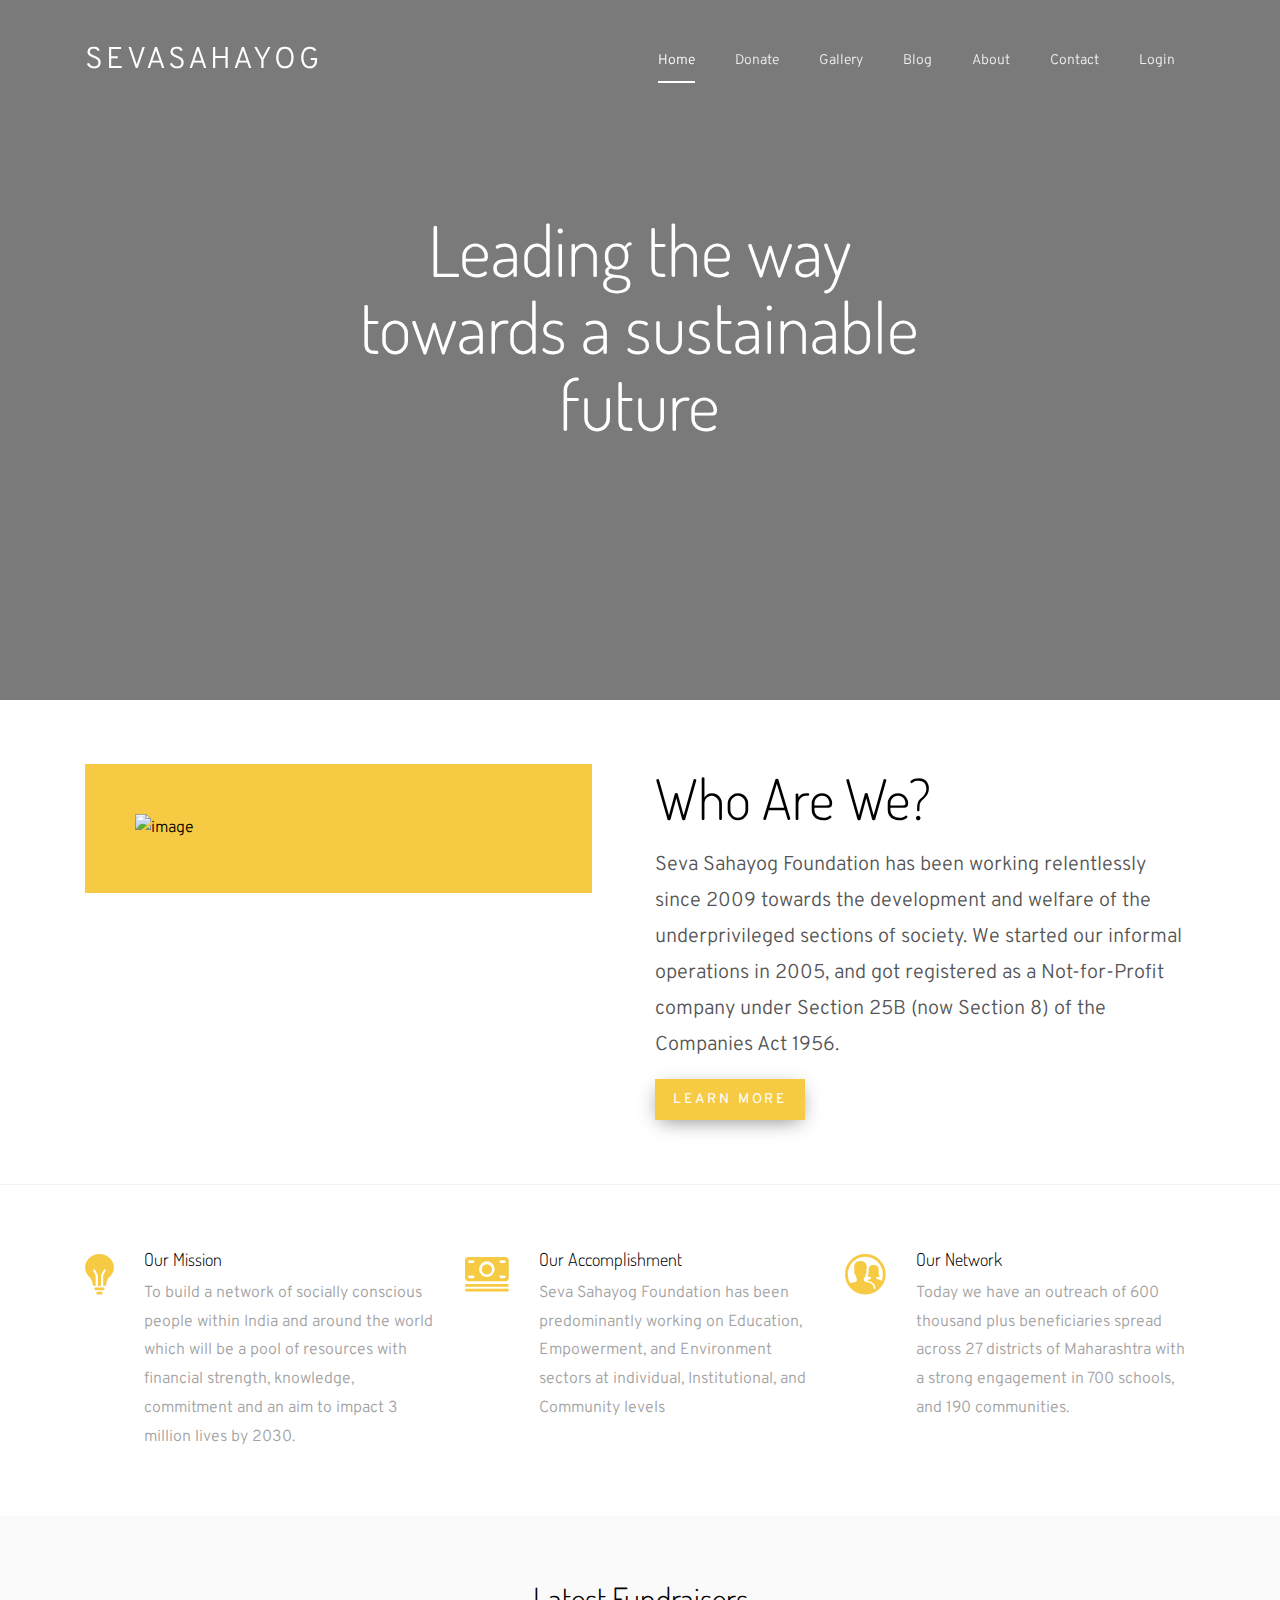
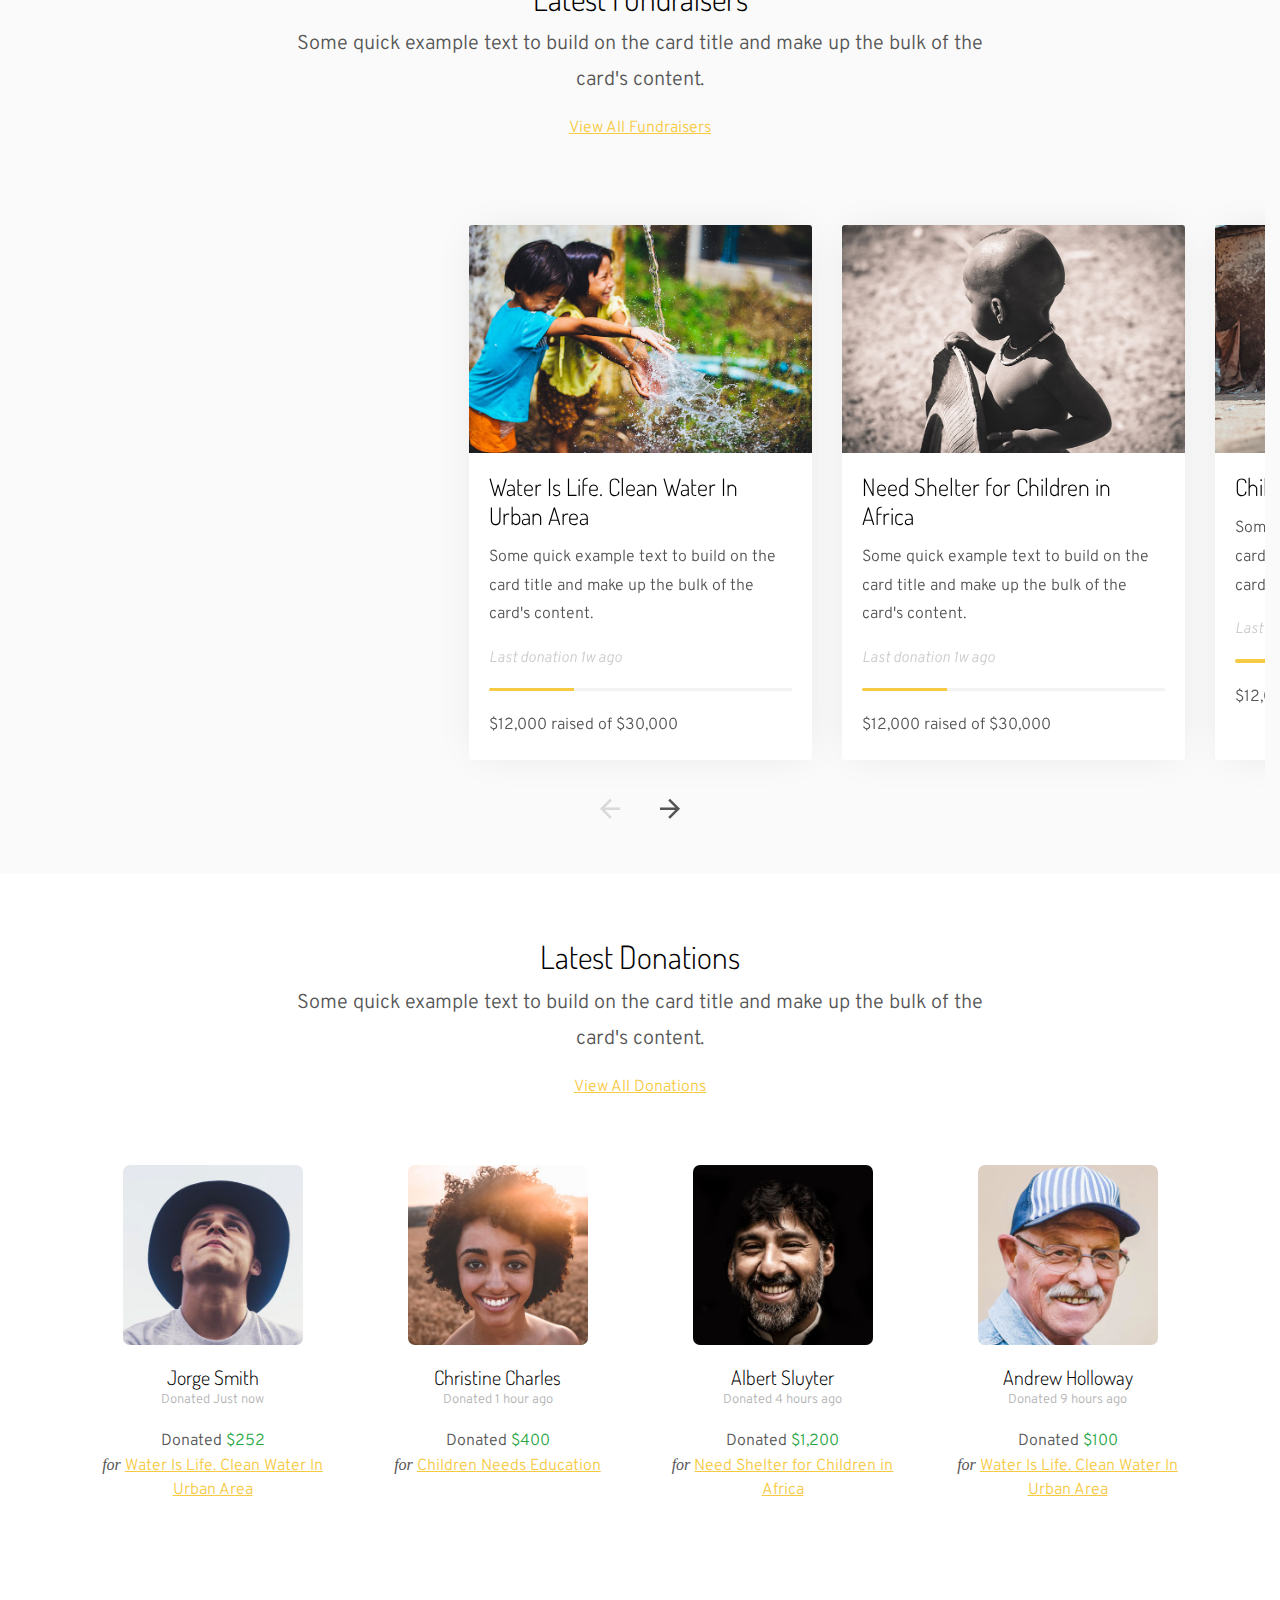
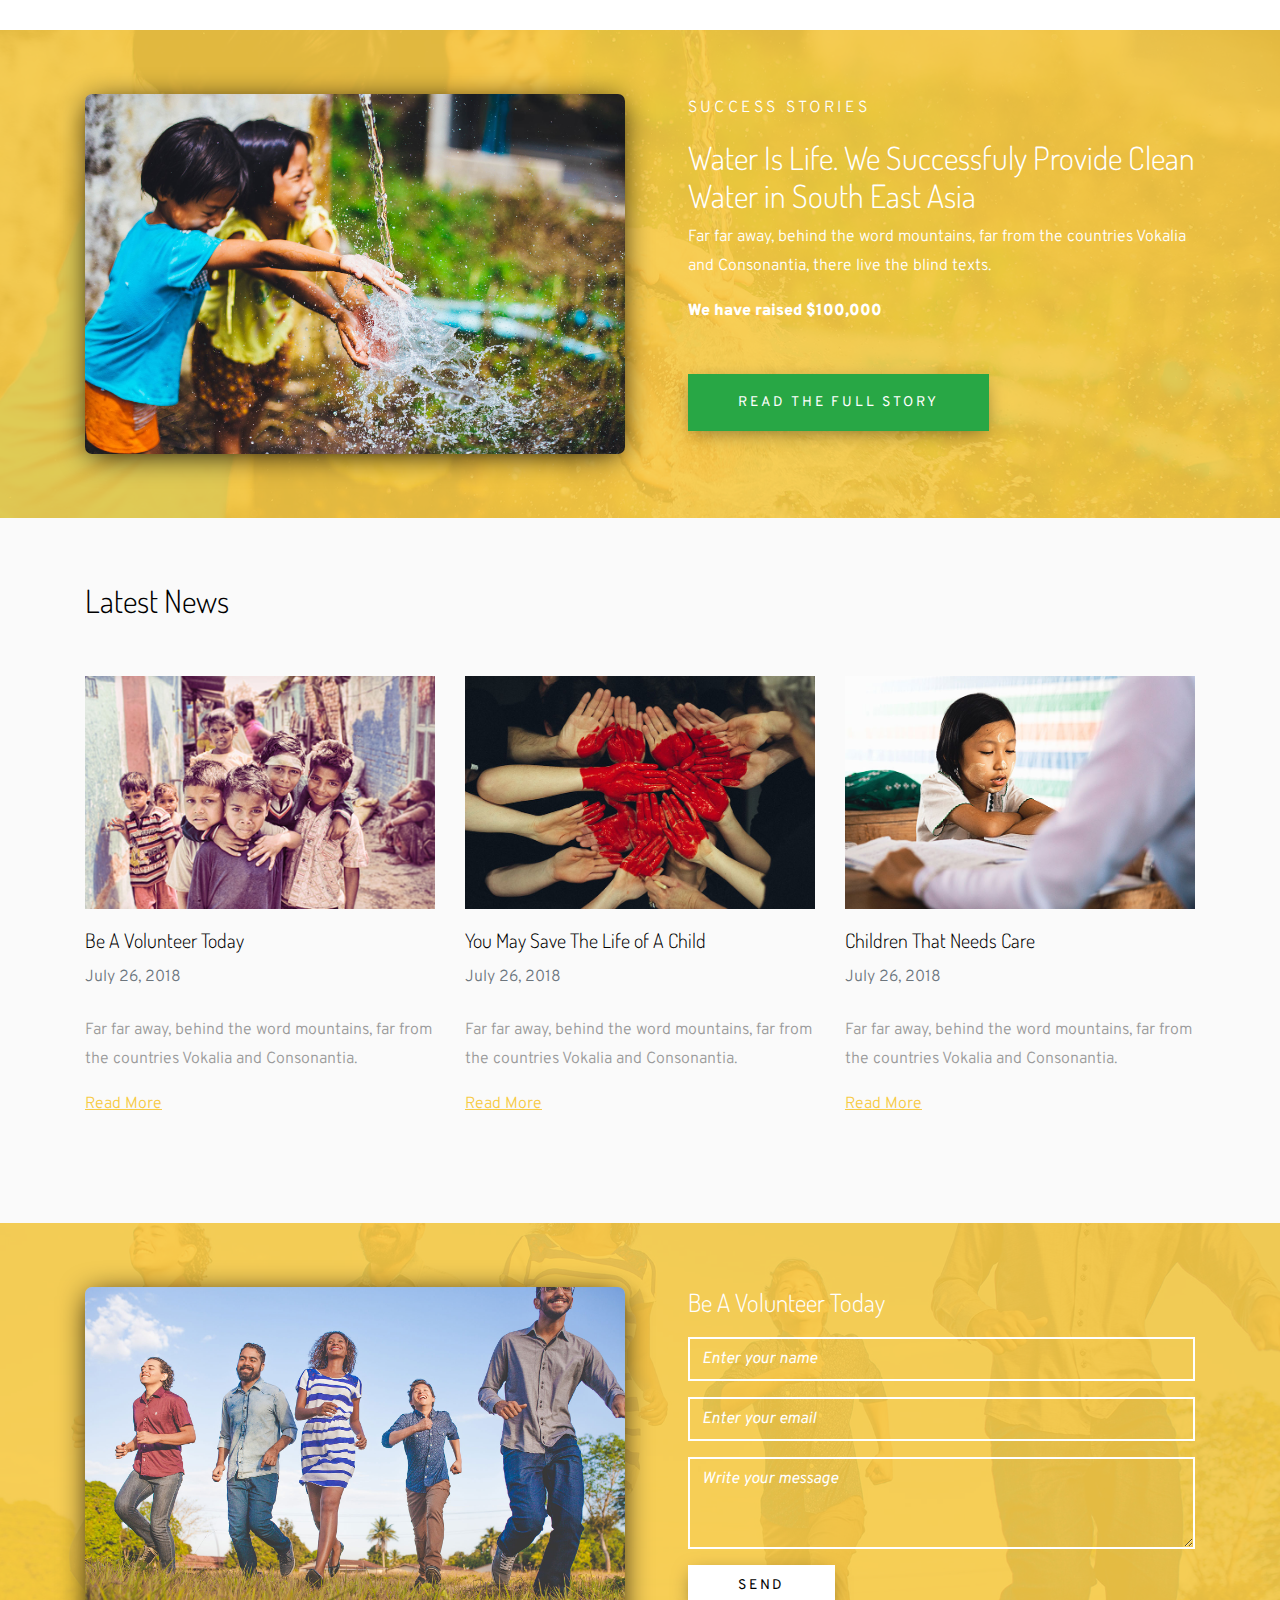
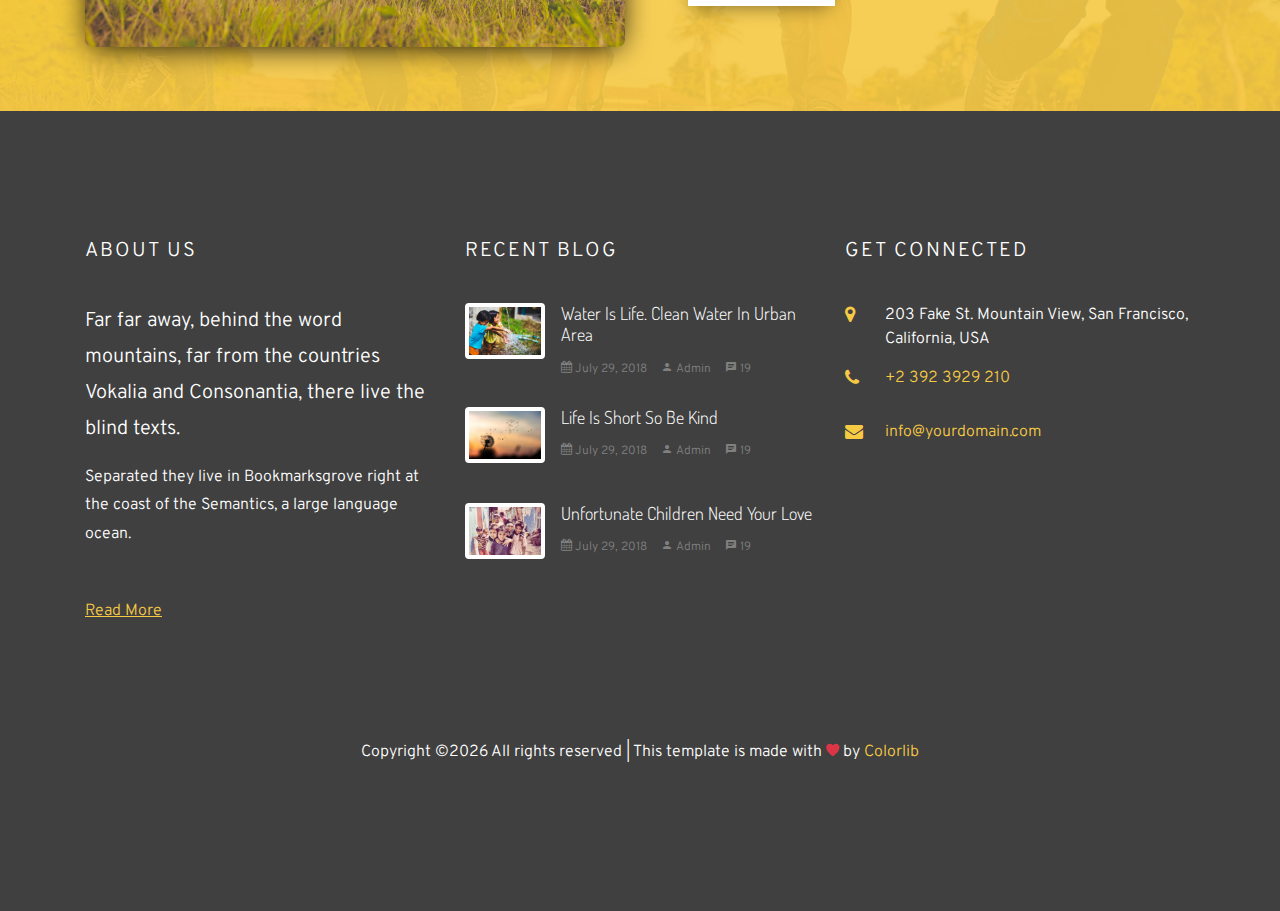
==== givehope-master/index.html @ 406cc503 "Basic layout of the website" ====
<!DOCTYPE html>
<html lang="en">
  <head>
    <title>SevaSahayog &mdash; </title>
    <meta charset="utf-8">
    <meta name="viewport" content="width=device-width, initial-scale=1, shrink-to-fit=no">
    
    <link href="https://fonts.googleapis.com/css?family=Overpass:300,400,500|Dosis:400,700" rel="stylesheet">
    <link rel="stylesheet" href="css/open-iconic-bootstrap.min.css">
    <link rel="stylesheet" href="css/animate.css">
    <link rel="stylesheet" href="css/owl.carousel.min.css">
    <link rel="stylesheet" href="css/owl.theme.default.min.css">
    <link rel="stylesheet" href="css/magnific-popup.css">
    <link rel="stylesheet" href="css/aos.css">
    <link rel="stylesheet" href="css/ionicons.min.css">
    <link rel="stylesheet" href="css/bootstrap-datepicker.css">
    <link rel="stylesheet" href="css/jquery.timepicker.css">
    <link rel="stylesheet" href="css/flaticon.css">
    <link rel="stylesheet" href="css/icomoon.css">
    <link rel="stylesheet" href="css/fancybox.min.css">

    <link rel="stylesheet" href="css/bootstrap.css">
    <link rel="stylesheet" href="css/style.css">

  </head>
  <body>
    
  <nav class="navbar navbar-expand-lg navbar-dark ftco_navbar bg-dark ftco-navbar-light" id="ftco-navbar">
    <div class="container">
      <a class="navbar-brand" href="index.html">SevaSahayog</a>
      <button class="navbar-toggler" type="button" data-toggle="collapse" data-target="#ftco-nav" aria-controls="ftco-nav" aria-expanded="false" aria-label="Toggle navigation">
        <span class="oi oi-menu"></span> Menu
      </button>

      <div class="collapse navbar-collapse" id="ftco-nav">
        <ul class="navbar-nav ml-auto">
          <li class="nav-item active"><a href="index.html" class="nav-link">Home</a></li>
          <li class="nav-item"><a href="donate.html" class="nav-link">Donate</a></li>
          <li class="nav-item"><a href="gallery.html" class="nav-link">Gallery</a></li>
          <li class="nav-item"><a href="blog.html" class="nav-link">Blog</a></li>
          <li class="nav-item"><a href="about.html" class="nav-link">About</a></li>
          <li class="nav-item"><a href="contact.html" class="nav-link">Contact</a></li>
          <li class="nav-item"><a href="login.html" class="nav-link">Login</a></li>
        </ul>
      </div>
    </div>
  </nav>
  <!-- END nav -->
  
  <div class="block-31" style="position: relative;">
    <div class="owl-carousel loop-block-31 ">
      <div class="block-30 block-30-sm item" style="background-image: url('https://sevasahayog.org/wp-content/uploads/2023/04/nav-image-2.jpg');" data-stellar-background-ratio="0.5">
        <div class="container">
          <div class="row align-items-center justify-content-center text-center">
            <div class="col-md-7">
              <h2 class="heading mb-5">Leading the way towards a sustainable future</h2>
            </div>
          </div>
        </div>
      </div>
      
    </div>
  </div>
  
  <div class="site-section section-counter">
    <div class="container">
      <div class="row">
        <div class="col-md-6 pr-5">
          <div class="block-48">
            <img decoding="async" src="https://sevasahayog.org/wp-content/uploads/2023/03/Group-6399_1.webp" class="img-responsive" alt="image" width="400" height="554" loading="lazy">
            </div>
        </div>
        <div class="col-md-6 welcome-text">
          <h2 class="display-4 mb-3">Who Are We?</h2>
          <p class="lead">Seva Sahayog Foundation has been working relentlessly since 2009 towards the development and welfare of the underprivileged sections of society. We started our informal operations in 2005, and got registered as a Not-for-Profit company under Section 25B (now Section 8) of the Companies Act 1956.
          </p>
          <p class="mb-0"><a href="about.html" class="btn btn-primary px-3 py-2">Learn More</a></p>
        </div>
      </div>
    </div>
  </div>

  <div class="site-section border-top">
    <div class="container">
      <div class="row">

        <div class="col-md-4">
          <div class="media block-6">
            <div class="icon"><span class="ion-ios-bulb"></span></div>
            <div class="media-body">
              <h3 class="heading">Our Mission</h3>
              <p>To build a network of socially conscious people within India and around the world which will be a pool of resources with financial strength, knowledge, commitment and an aim to impact 3 million lives by 2030.</p>
            </div>
          </div>     
        </div>

        <div class="col-md-4">
          <div class="media block-6">
            <div class="icon"><span class="ion-ios-cash"></span></div>
            <div class="media-body">
              <h3 class="heading">Our Accomplishment</h3>
              <p>Seva Sahayog Foundation has been predominantly working on Education, Empowerment, and Environment sectors at individual, Institutional, and Community levels</p>
            </div>
          </div>  
        </div>

        <div class="col-md-4">
          <div class="media block-6">
            <div class="icon"><span class="ion-ios-contacts"></span></div>
            <div class="media-body">
              <h3 class="heading">Our Network</h3>
              <p>Today we have an outreach of 600 thousand plus beneficiaries spread across 27 districts of Maharashtra with a strong engagement in 700 schools, and 190  communities. </p>
            </div>
          </div> 
        </div>

      </div>
    </div>
  </div> <!-- .site-section -->



  

  <div class="site-section fund-raisers bg-light">
    <div class="container">
      <div class="row mb-3 justify-content-center">
        <div class="col-md-8 text-center">
          <h2>Latest Fundraisers</h2>
          <p class="lead">Some quick example text to build on the card title and make up the bulk of the card's content.</p>
          <p><a href="#" class="link-underline">View All Fundraisers</a></p>
        </div>
      </div>
    </div>

    <div class="container-fluid">

      <!-- <div class="row"> -->
        
        <div class="col-md-12 block-11">
          <div class="nonloop-block-11 owl-carousel">

            <div class="card fundraise-item">
              <a href="#"><img class="card-img-top" src="images/img_1.jpg" alt="Image placeholder"></a>
              <div class="card-body">
                <h3 class="card-title"><a href="#">Water Is Life. Clean Water In Urban Area</a></h3>
                <p class="card-text">Some quick example text to build on the card title and make up the bulk of the card's content.</p>
                <span class="donation-time mb-3 d-block">Last donation 1w ago</span>
                <div class="progress custom-progress-success">
                  <div class="progress-bar bg-primary" role="progressbar" style="width: 28%" aria-valuenow="28" aria-valuemin="0" aria-valuemax="100"></div>
                </div>
                <span class="fund-raised d-block">$12,000 raised of $30,000</span>
              </div>
            </div>

            
            <div class="card fundraise-item">
              <a href="#"><img class="card-img-top" src="images/img_7.jpg" alt="Image placeholder"></a>
              <div class="card-body">
                <h3 class="card-title"><a href="#">Need Shelter for Children in Africa</a></h3>
                <p class="card-text">Some quick example text to build on the card title and make up the bulk of the card's content.</p>
                <span class="donation-time mb-3 d-block">Last donation 1w ago</span>
                <div class="progress custom-progress-success">
                  <div class="progress-bar bg-primary" role="progressbar" style="width: 28%" aria-valuenow="28" aria-valuemin="0" aria-valuemax="100"></div>
                </div>
                <span class="fund-raised d-block">$12,000 raised of $30,000</span>
              </div>
            </div>
            
            <div class="card fundraise-item">
              <a href="#"><img class="card-img-top" src="images/img_3.jpg" alt="Image placeholder"></a>
              <div class="card-body">
                <h3 class="card-title"><a href="#">Children Needs Education</a></h3>
                <p class="card-text">Some quick example text to build on the card title and make up the bulk of the card's content.</p>
                <span class="donation-time mb-3 d-block">Last donation 1w ago</span>
                <div class="progress custom-progress-success">
                  <div class="progress-bar bg-primary" role="progressbar" style="width: 28%" aria-valuenow="28" aria-valuemin="0" aria-valuemax="100"></div>
                </div>
                <span class="fund-raised d-block">$12,000 raised of $30,000</span>
              </div>
            </div>


            <div class="card fundraise-item">
              <a href="#"><img class="card-img-top" src="images/img_4.jpg" alt="Image placeholder"></a>
              <div class="card-body">
                <h3 class="card-title"><a href="#">Refugees Needs Food</a></h3>
                <p class="card-text">Some quick example text to build on the card title and make up the bulk of the card's content.</p>
                <span class="donation-time mb-3 d-block">Last donation 1w ago</span>
                <div class="progress custom-progress-success">
                  <div class="progress-bar bg-primary" role="progressbar" style="width: 28%" aria-valuenow="28" aria-valuemin="0" aria-valuemax="100"></div>
                </div>
                <span class="fund-raised d-block">$12,000 raised of $30,000</span>
              </div>
            </div>

            
            <div class="card fundraise-item">
              <a href="#"><img class="card-img-top" src="images/img_6.jpg" alt="Image placeholder"></a>
              <div class="card-body">
                <h3 class="card-title"><a href="#">Voluteer </a></h3>
                <p class="card-text">Some quick example text to build on the card title and make up the bulk of the card's content.</p>
                <span class="donation-time mb-3 d-block">Last donation 1w ago</span>
                <div class="progress custom-progress-success">
                  <div class="progress-bar bg-primary" role="progressbar" style="width: 28%" aria-valuenow="28" aria-valuemin="0" aria-valuemax="100"></div>
                </div>
                <span class="fund-raised d-block">$12,000 raised of $30,000</span>
              </div>
            </div>
            
            <div class="card fundraise-item">
              <a href="#"><img class="card-img-top" src="images/img_3.jpg" alt="Image placeholder"></a>
              <div class="card-body">
                <h3 class="card-title"><a href="#">Children Needs Food</a></h3>
                <p class="card-text">Some quick example text to build on the card title and make up the bulk of the card's content.</p>
                <span class="donation-time mb-3 d-block">Last donation 1w ago</span>
                <div class="progress custom-progress-success">
                  <div class="progress-bar bg-primary" role="progressbar" style="width: 28%" aria-valuenow="28" aria-valuemin="0" aria-valuemax="100"></div>
                </div>
                <span class="fund-raised d-block">$12,000 raised of $30,000</span>
              </div>
            </div>
           
          </div>
        </div>
      <!-- </div> -->
    </div>
  </div> <!-- .section -->


  <div class="site-section fund-raisers">
    <div class="container">
      <div class="row mb-3 justify-content-center">
        <div class="col-md-8 text-center">
          <h2>Latest Donations</h2>
          <p class="lead">Some quick example text to build on the card title and make up the bulk of the card's content.</p>
          <p class="mb-5"><a href="#" class="link-underline">View All Donations</a></p>
        </div>
      </div>

      <div class="row">
        <div class="col-md-6 col-lg-3 mb-5">
          <div class="person-donate text-center">
            <img src="images/person_1.jpg" alt="Image placeholder" class="img-fluid">
            <div class="donate-info">
              <h2>Jorge Smith</h2>
              <span class="time d-block mb-3">Donated Just now</span>
              <p>Donated <span class="text-success">$252</span> <br> <em>for</em> <a href="#" class="link-underline fundraise-item">Water Is Life. Clean Water In Urban Area</a></p>
            </div>
          </div>    
        </div>

        <div class="col-md-6 col-lg-3 mb-5">
          <div class="person-donate text-center">
            <img src="images/person_2.jpg" alt="Image placeholder" class="img-fluid">
            <div class="donate-info">
              <h2>Christine Charles</h2>
              <span class="time d-block mb-3">Donated 1 hour ago</span>
              <p>Donated <span class="text-success">$400</span> <br> <em>for</em> <a href="#" class="link-underline fundraise-item">Children Needs Education</a></p>
            </div>
          </div>    
        </div>

        <div class="col-md-6 col-lg-3 mb-5">
          <div class="person-donate text-center">
            <img src="images/person_3.jpg" alt="Image placeholder" class="img-fluid">
            <div class="donate-info">
              <h2>Albert Sluyter</h2>
              <span class="time d-block mb-3">Donated 4 hours ago</span>
              <p>Donated <span class="text-success">$1,200</span> <br> <em>for</em> <a href="#" class="link-underline fundraise-item">Need Shelter for Children in Africa</a></p>
            </div>
          </div>    
        </div>

        <div class="col-md-6 col-lg-3 mb-5">
          <div class="person-donate text-center">
            <img src="images/person_4.jpg" alt="Image placeholder" class="img-fluid">
            <div class="donate-info">
              <h2>Andrew Holloway</h2>
              <span class="time d-block mb-3">Donated 9 hours ago</span>
              <p>Donated <span class="text-success">$100</span> <br> <em>for</em> <a href="#" class="link-underline fundraise-item">Water Is Life. Clean Water In Urban Area</a></p>
            </div>
          </div>    
        </div>
      </div>
    </div>
  </div> <!-- .section -->

  <div class="featured-section overlay-color-2" style="background-image: url('images/bg_3.jpg');">
    
    <div class="container">
      <div class="row">

        <div class="col-md-6">
          <img src="images/bg_3.jpg" alt="Image placeholder" class="img-fluid">
        </div>

        <div class="col-md-6 pl-md-5">
          <span class="featured-text d-block mb-3">Success Stories</span>
          <h2>Water Is Life. We Successfuly Provide Clean Water in South East Asia</h2>
          <p class="mb-3">Far far away, behind the word mountains, far from the countries Vokalia and Consonantia, there live the blind texts.</p>
          <span class="fund-raised d-block mb-5">We have raised $100,000</span>

          <p><a href="#" class="btn btn-success btn-hover-white py-3 px-5">Read The Full Story</a></p>
        </div>
        
      </div>
    </div>

  </div> <!-- .featured-donate -->

  <div class="site-section bg-light">
    <div class="container">
      <div class="row mb-5">
        <div class="col-md-12">
          <h2>Latest News</h2>
        </div>
      </div>

      <div class="row">
        <div class="col-12 col-sm-6 col-md-6 col-lg-4 mb-4 mb-lg-0">
          <div class="post-entry">
            <a href="#" class="mb-3 img-wrap">
              <img src="images/img_4.jpg" alt="Image placeholder" class="img-fluid">
            </a>
            <h3><a href="#">Be A Volunteer Today</a></h3>
            <span class="date mb-4 d-block text-muted">July 26, 2018</span>
            <p>Far far away, behind the word mountains, far from the countries Vokalia and Consonantia.</p>
            <p><a href="#" class="link-underline">Read More</a></p>
          </div>
        </div>
        <div class="col-12 col-sm-6 col-md-6 col-lg-4 mb-4 mb-lg-0">
          <div class="post-entry">
            <a href="#" class="mb-3 img-wrap">
              <img src="images/img_5.jpg" alt="Image placeholder" class="img-fluid">
            </a>
            <h3><a href="#">You May Save The Life of A Child</a></h3>
            <span class="date mb-4 d-block text-muted">July 26, 2018</span>
            <p>Far far away, behind the word mountains, far from the countries Vokalia and Consonantia.</p>
            <p><a href="#" class="link-underline">Read More</a></p>
          </div>
        </div>
        <div class="col-12 col-sm-6 col-md-6 col-lg-4 mb-4 mb-lg-0">
          <div class="post-entry">
            <a href="#" class="mb-3 img-wrap">
              <img src="images/img_6.jpg" alt="Image placeholder" class="img-fluid">
            </a>
            <h3><a href="#">Children That Needs Care</a></h3>
            <span class="date mb-4 d-block text-muted">July 26, 2018</span>
            <p>Far far away, behind the word mountains, far from the countries Vokalia and Consonantia.</p>
            <p><a href="#" class="link-underline">Read More</a></p>
          </div>
        </div>
      </div>
    </div>
  </div> <!-- .section -->

  <div class="featured-section overlay-color-2" style="background-image: url('images/bg_2.jpg');">
    
    <div class="container">
      <div class="row">

        <div class="col-md-6 mb-5 mb-md-0">
          <img src="images/bg_2.jpg" alt="Image placeholder" class="img-fluid">
        </div>

        <div class="col-md-6 pl-md-5">

          <div class="form-volunteer">
            
            <h2>Be A Volunteer Today</h2>
            <form action="#" method="post">
              <div class="form-group">
                <!-- <label for="name">Name</label> -->
                <input type="text" class="form-control py-2" id="name" placeholder="Enter your name">
              </div>
              <div class="form-group">
                <!-- <label for="email">Email</label> -->
                <input type="text" class="form-control py-2" id="email" placeholder="Enter your email">
              </div>
              <div class="form-group">
                <!-- <label for="v_message">Email</label> -->
                <textarea name="v_message" id="" cols="30" rows="3" class="form-control py-2" placeholder="Write your message"></textarea>
                <!-- <input type="text" class="form-control py-2" id="email"> -->
              </div>
              <div class="form-group">
                <input type="submit" class="btn btn-white px-5 py-2" value="Send">
              </div>
            </form>
          </div>
        </div>
        
      </div>
    </div>

  </div> <!-- .featured-donate -->

  <footer class="footer">
    <div class="container">
      <div class="row mb-5">
        <div class="col-md-6 col-lg-4">
          <h3 class="heading-section">About Us</h3>
          <p class="lead">Far far away, behind the word mountains, far from the countries Vokalia and Consonantia, there live the blind texts. </p>
          <p class="mb-5">Separated they live in Bookmarksgrove right at the coast of the Semantics, a large language ocean.</p>
          <p><a href="#" class="link-underline">Read  More</a></p>
        </div>
        <div class="col-md-6 col-lg-4">
          <h3 class="heading-section">Recent Blog</h3>
          <div class="block-21 d-flex mb-4">
            <figure class="mr-3">
              <img src="images/img_1.jpg" alt="" class="img-fluid">
            </figure>
            <div class="text">
              <h3 class="heading"><a href="#">Water Is Life. Clean Water In Urban Area</a></h3>
              <div class="meta">
                <div><a href="#"><span class="icon-calendar"></span> July 29, 2018</a></div>
                <div><a href="#"><span class="icon-person"></span> Admin</a></div>
                <div><a href="#"><span class="icon-chat"></span> 19</a></div>
              </div>
            </div>
          </div>

          <div class="block-21 d-flex mb-4">
            <figure class="mr-3">
              <img src="images/img_2.jpg" alt="" class="img-fluid">
            </figure>
            <div class="text">
              <h3 class="heading"><a href="#">Life Is Short So Be Kind</a></h3>
              <div class="meta">
                <div><a href="#"><span class="icon-calendar"></span> July 29, 2018</a></div>
                <div><a href="#"><span class="icon-person"></span> Admin</a></div>
                <div><a href="#"><span class="icon-chat"></span> 19</a></div>
              </div>
            </div>
          </div>

          <div class="block-21 d-flex mb-4">
            <figure class="mr-3">
              <img src="images/img_4.jpg" alt="" class="img-fluid">
            </figure>
            <div class="text">
              <h3 class="heading"><a href="#">Unfortunate Children Need Your Love</a></h3>
              <div class="meta">
                <div><a href="#"><span class="icon-calendar"></span> July 29, 2018</a></div>
                <div><a href="#"><span class="icon-person"></span> Admin</a></div>
                <div><a href="#"><span class="icon-chat"></span> 19</a></div>
              </div>
            </div>
          </div>
        </div>
        <div class="col-md-6 col-lg-4">
          <div class="block-23">
            <h3 class="heading-section">Get Connected</h3>
              <ul>
                <li><span class="icon icon-map-marker"></span><span class="text">203 Fake St. Mountain View, San Francisco, California, USA</span></li>
                <li><a href="#"><span class="icon icon-phone"></span><span class="text">+2 392 3929 210</span></a></li>
                <li><a href="#"><span class="icon icon-envelope"></span><span class="text">info@yourdomain.com</span></a></li>
              </ul>
            </div>
        </div>
        
        
      </div>
      <div class="row pt-5">
        <div class="col-md-12 text-center">
          
            <p>
            <!-- Link back to Colorlib can't be removed. Template is licensed under CC BY 3.0. -->
            Copyright &copy;<script>document.write(new Date().getFullYear());</script> All rights reserved | This template is made with <i class="ion-ios-heart text-danger" aria-hidden="true"></i> by <a href="https://colorlib.com" target="_blank" >Colorlib</a>
            <!-- Link back to Colorlib can't be removed. Template is licensed under CC BY 3.0. -->
            </p>
          
        </div>
      </div>
    </div>
  </footer>

  <!-- loader -->
  <div id="ftco-loader" class="show fullscreen"><svg class="circular" width="48px" height="48px"><circle class="path-bg" cx="24" cy="24" r="22" fill="none" stroke-width="4" stroke="#eeeeee"/><circle class="path" cx="24" cy="24" r="22" fill="none" stroke-width="4" stroke-miterlimit="10" stroke="#F96D00"/></svg></div>


  <script src="js/jquery.min.js"></script>
  <script src="js/jquery-migrate-3.0.1.min.js"></script>
  <script src="js/popper.min.js"></script>
  <script src="js/bootstrap.min.js"></script>
  <script src="js/jquery.easing.1.3.js"></script>
  <script src="js/jquery.waypoints.min.js"></script>
  <script src="js/jquery.stellar.min.js"></script>
  <script src="js/owl.carousel.min.js"></script>
  <script src="js/jquery.magnific-popup.min.js"></script>
  <script src="js/bootstrap-datepicker.js"></script>

  <script src="js/jquery.fancybox.min.js"></script>
  
  <script src="js/aos.js"></script>
  <script src="js/jquery.animateNumber.min.js"></script>
  <script src="https://maps.googleapis.com/maps/api/js?key=AIzaSyBVWaKrjvy3MaE7SQ74_uJiULgl1JY0H2s&sensor=false"></script>
  <script src="js/google-map.js"></script>
  <script src="js/main.js"></script>
    
  </body>
</html>
---- givehope-master/css/flaticon.css ----
/*
    Flaticon icon font: Flaticon
    Creation date: 25/07/2018 10:39
    */

@font-face {
  font-family: "Flaticon";
  src: url("../fonts/flaticon/font/Flaticon.eot");
  src: url("../fonts/flaticon/font/Flaticon.eot?#iefix") format("embedded-opentype"),
       url("../fonts/flaticon/font/Flaticon.woff") format("woff"),
       url("../fonts/flaticon/font/Flaticon.ttf") format("truetype"),
       url("../fonts/flaticon/font/Flaticon.svg#Flaticon") format("svg");
  font-weight: normal;
  font-style: normal;
}

@media screen and (-webkit-min-device-pixel-ratio:0) {
  @font-face {
    font-family: "Flaticon";
    src: url("../fonts/flaticon/font/Flaticon.svg#Flaticon") format("svg");
  }
}

[class^="flaticon-"]:before, [class*=" flaticon-"]:before,
[class^="flaticon-"]:after, [class*=" flaticon-"]:after {   
  font-family: Flaticon;
  font-style: normal;
  font-weight: normal;
  font-variant: normal;
  text-transform: none;
  line-height: 1;

  /* Better Font Rendering =========== */
  -webkit-font-smoothing: antialiased;
  -moz-osx-font-smoothing: grayscale;
}

.flaticon-first-aid-kit:before { content: "\f100"; }
.flaticon-donation:before { content: "\f101"; }
.flaticon-donate:before { content: "\f102"; }
.flaticon-people:before { content: "\f103"; }
.flaticon-charity:before { content: "\f104"; }
.flaticon-heart-box:before { content: "\f105"; }
---- givehope-master/css/icomoon.css ----
@font-face {
  font-family: 'icomoon';
  src:  url('../fonts/icomoon/icomoon.eot?6tt51o');
  src:  url('../fonts/icomoon/icomoon.eot?6tt51o#iefix') format('embedded-opentype'),
    url('../fonts/icomoon/icomoon.ttf?6tt51o') format('truetype'),
    url('../fonts/icomoon/icomoon.woff?6tt51o') format('woff'),
    url('../fonts/icomoon/icomoon.svg?6tt51o#icomoon') format('svg');
  font-weight: normal;
  font-style: normal;
}

[class^="icon-"], [class*=" icon-"] {
  /* use !important to prevent issues with browser extensions that change fonts */
  font-family: 'icomoon' !important;
  speak: none;
  font-style: normal;
  font-weight: normal;
  font-variant: normal;
  text-transform: none;
  line-height: 1;

  /* Better Font Rendering =========== */
  -webkit-font-smoothing: antialiased;
  -moz-osx-font-smoothing: grayscale;
}

.icon-asterisk:before {
  content: "\f069";
}
.icon-plus:before {
  content: "\f067";
}
.icon-question:before {
  content: "\f128";
}
.icon-minus:before {
  content: "\f068";
}
.icon-glass:before {
  content: "\f000";
}
.icon-music:before {
  content: "\f001";
}
.icon-search:before {
  content: "\f002";
}
.icon-envelope-o:before {
  content: "\f003";
}
.icon-heart:before {
  content: "\f004";
}
.icon-star:before {
  content: "\f005";
}
.icon-star-o:before {
  content: "\f006";
}
.icon-user:before {
  content: "\f007";
}
.icon-film:before {
  content: "\f008";
}
.icon-th-large:before {
  content: "\f009";
}
.icon-th:before {
  content: "\f00a";
}
.icon-th-list:before {
  content: "\f00b";
}
.icon-check:before {
  content: "\f00c";
}
.icon-close:before {
  content: "\f00d";
}
.icon-remove:before {
  content: "\f00d";
}
.icon-times:before {
  content: "\f00d";
}
.icon-search-plus:before {
  content: "\f00e";
}
.icon-search-minus:before {
  content: "\f010";
}
.icon-power-off:before {
  content: "\f011";
}
.icon-signal:before {
  content: "\f012";
}
.icon-cog:before {
  content: "\f013";
}
.icon-gear:before {
  content: "\f013";
}
.icon-trash-o:before {
  content: "\f014";
}
.icon-home:before {
  content: "\f015";
}
.icon-file-o:before {
  content: "\f016";
}
.icon-clock-o:before {
  content: "\f017";
}
.icon-road:before {
  content: "\f018";
}
.icon-download:before {
  content: "\f019";
}
.icon-arrow-circle-o-down:before {
  content: "\f01a";
}
.icon-arrow-circle-o-up:before {
  content: "\f01b";
}
.icon-inbox:before {
  content: "\f01c";
}
.icon-play-circle-o:before {
  content: "\f01d";
}
.icon-repeat:before {
  content: "\f01e";
}
.icon-rotate-right:before {
  content: "\f01e";
}
.icon-refresh:before {
  content: "\f021";
}
.icon-list-alt:before {
  content: "\f022";
}
.icon-lock:before {
  content: "\f023";
}
.icon-flag:before {
  content: "\f024";
}
.icon-headphones:before {
  content: "\f025";
}
.icon-volume-off:before {
  content: "\f026";
}
.icon-volume-down:before {
  content: "\f027";
}
.icon-volume-up:before {
  content: "\f028";
}
.icon-qrcode:before {
  content: "\f029";
}
.icon-barcode:before {
  content: "\f02a";
}
.icon-tag:before {
  content: "\f02b";
}
.icon-tags:before {
  content: "\f02c";
}
.icon-book:before {
  content: "\f02d";
}
.icon-bookmark:before {
  content: "\f02e";
}
.icon-print:before {
  content: "\f02f";
}
.icon-camera:before {
  content: "\f030";
}
.icon-font:before {
  content: "\f031";
}
.icon-bold:before {
  content: "\f032";
}
.icon-italic:before {
  content: "\f033";
}
.icon-text-height:before {
  content: "\f034";
}
.icon-text-width:before {
  content: "\f035";
}
.icon-align-left:before {
  content: "\f036";
}
.icon-align-center:before {
  content: "\f037";
}
.icon-align-right:before {
  content: "\f038";
}
.icon-align-justify:before {
  content: "\f039";
}
.icon-list:before {
  content: "\f03a";
}
.icon-dedent:before {
  content: "\f03b";
}
.icon-outdent:before {
  content: "\f03b";
}
.icon-indent:before {
  content: "\f03c";
}
.icon-video-camera:before {
  content: "\f03d";
}
.icon-image:before {
  content: "\f03e";
}
.icon-photo:before {
  content: "\f03e";
}
.icon-picture-o:before {
  content: "\f03e";
}
.icon-pencil:before {
  content: "\f040";
}
.icon-map-marker:before {
  content: "\f041";
}
.icon-adjust:before {
  content: "\f042";
}
.icon-tint:before {
  content: "\f043";
}
.icon-edit:before {
  content: "\f044";
}
.icon-pencil-square-o:before {
  content: "\f044";
}
.icon-share-square-o:before {
  content: "\f045";
}
.icon-check-square-o:before {
  content: "\f046";
}
.icon-arrows:before {
  content: "\f047";
}
.icon-step-backward:before {
  content: "\f048";
}
.icon-fast-backward:before {
  content: "\f049";
}
.icon-backward:before {
  content: "\f04a";
}
.icon-play:before {
  content: "\f04b";
}
.icon-pause:before {
  content: "\f04c";
}
.icon-stop:before {
  content: "\f04d";
}
.icon-forward:before {
  content: "\f04e";
}
.icon-fast-forward:before {
  content: "\f050";
}
.icon-step-forward:before {
  content: "\f051";
}
.icon-eject:before {
  content: "\f052";
}
.icon-chevron-left:before {
  content: "\f053";
}
.icon-chevron-right:before {
  content: "\f054";
}
.icon-plus-circle:before {
  content: "\f055";
}
.icon-minus-circle:before {
  content: "\f056";
}
.icon-times-circle:before {
  content: "\f057";
}
.icon-check-circle:before {
  content: "\f058";
}
.icon-question-circle:before {
  content: "\f059";
}
.icon-info-circle:before {
  content: "\f05a";
}
.icon-crosshairs:before {
  content: "\f05b";
}
.icon-times-circle-o:before {
  content: "\f05c";
}
.icon-check-circle-o:before {
  content: "\f05d";
}
.icon-ban:before {
  content: "\f05e";
}
.icon-arrow-left:before {
  content: "\f060";
}
.icon-arrow-right:before {
  content: "\f061";
}
.icon-arrow-up:before {
  content: "\f062";
}
.icon-arrow-down:before {
  content: "\f063";
}
.icon-mail-forward:before {
  content: "\f064";
}
.icon-share:before {
  content: "\f064";
}
.icon-expand:before {
  content: "\f065";
}
.icon-compress:before {
  content: "\f066";
}
.icon-exclamation-circle:before {
  content: "\f06a";
}
.icon-gift:before {
  content: "\f06b";
}
.icon-leaf:before {
  content: "\f06c";
}
.icon-fire:before {
  content: "\f06d";
}
.icon-eye:before {
  content: "\f06e";
}
.icon-eye-slash:before {
  content: "\f070";
}
.icon-exclamation-triangle:before {
  content: "\f071";
}
.icon-warning:before {
  content: "\f071";
}
.icon-plane:before {
  content: "\f072";
}
.icon-calendar:before {
  content: "\f073";
}
.icon-random:before {
  content: "\f074";
}
.icon-comment:before {
  content: "\f075";
}
.icon-magnet:before {
  content: "\f076";
}
.icon-chevron-up:before {
  content: "\f077";
}
.icon-chevron-down:before {
  content: "\f078";
}
.icon-retweet:before {
  content: "\f079";
}
.icon-shopping-cart:before {
  content: "\f07a";
}
.icon-folder:before {
  content: "\f07b";
}
.icon-folder-open:before {
  content: "\f07c";
}
.icon-arrows-v:before {
  content: "\f07d";
}
.icon-arrows-h:before {
  content: "\f07e";
}
.icon-bar-chart:before {
  content: "\f080";
}
.icon-bar-chart-o:before {
  content: "\f080";
}
.icon-twitter-square:before {
  content: "\f081";
}
.icon-facebook-square:before {
  content: "\f082";
}
.icon-camera-retro:before {
  content: "\f083";
}
.icon-key:before {
  content: "\f084";
}
.icon-cogs:before {
  content: "\f085";
}
.icon-gears:before {
  content: "\f085";
}
.icon-comments:before {
  content: "\f086";
}
.icon-thumbs-o-up:before {
  content: "\f087";
}
.icon-thumbs-o-down:before {
  content: "\f088";
}
.icon-star-half:before {
  content: "\f089";
}
.icon-heart-o:before {
  content: "\f08a";
}
.icon-sign-out:before {
  content: "\f08b";
}
.icon-linkedin-square:before {
  content: "\f08c";
}
.icon-thumb-tack:before {
  content: "\f08d";
}
.icon-external-link:before {
  content: "\f08e";
}
.icon-sign-in:before {
  content: "\f090";
}
.icon-trophy:before {
  content: "\f091";
}
.icon-github-square:before {
  content: "\f092";
}
.icon-upload:before {
  content: "\f093";
}
.icon-lemon-o:before {
  content: "\f094";
}
.icon-phone:before {
  content: "\f095";
}
.icon-square-o:before {
  content: "\f096";
}
.icon-bookmark-o:before {
  content: "\f097";
}
.icon-phone-square:before {
  content: "\f098";
}
.icon-twitter:before {
  content: "\f099";
}
.icon-facebook:before {
  content: "\f09a";
}
.icon-facebook-f:before {
  content: "\f09a";
}
.icon-github:before {
  content: "\f09b";
}
.icon-unlock:before {
  content: "\f09c";
}
.icon-credit-card:before {
  content: "\f09d";
}
.icon-feed:before {
  content: "\f09e";
}
.icon-rss:before {
  content: "\f09e";
}
.icon-hdd-o:before {
  content: "\f0a0";
}
.icon-bullhorn:before {
  content: "\f0a1";
}
.icon-bell-o:before {
  content: "\f0a2";
}
.icon-certificate:before {
  content: "\f0a3";
}
.icon-hand-o-right:before {
  content: "\f0a4";
}
.icon-hand-o-left:before {
  content: "\f0a5";
}
.icon-hand-o-up:before {
  content: "\f0a6";
}
.icon-hand-o-down:before {
  content: "\f0a7";
}
.icon-arrow-circle-left:before {
  content: "\f0a8";
}
.icon-arrow-circle-right:before {
  content: "\f0a9";
}
.icon-arrow-circle-up:before {
  content: "\f0aa";
}
.icon-arrow-circle-down:before {
  content: "\f0ab";
}
.icon-globe:before {
  content: "\f0ac";
}
.icon-wrench:before {
  content: "\f0ad";
}
.icon-tasks:before {
  content: "\f0ae";
}
.icon-filter:before {
  content: "\f0b0";
}
.icon-briefcase:before {
  content: "\f0b1";
}
.icon-arrows-alt:before {
  content: "\f0b2";
}
.icon-group:before {
  content: "\f0c0";
}
.icon-users:before {
  content: "\f0c0";
}
.icon-chain:before {
  content: "\f0c1";
}
.icon-link:before {
  content: "\f0c1";
}
.icon-cloud:before {
  content: "\f0c2";
}
.icon-flask:before {
  content: "\f0c3";
}
.icon-cut:before {
  content: "\f0c4";
}
.icon-scissors:before {
  content: "\f0c4";
}
.icon-copy:before {
  content: "\f0c5";
}
.icon-files-o:before {
  content: "\f0c5";
}
.icon-paperclip:before {
  content: "\f0c6";
}
.icon-floppy-o:before {
  content: "\f0c7";
}
.icon-save:before {
  content: "\f0c7";
}
.icon-square:before {
  content: "\f0c8";
}
.icon-bars:before {
  content: "\f0c9";
}
.icon-navicon:before {
  content: "\f0c9";
}
.icon-reorder:before {
  content: "\f0c9";
}
.icon-list-ul:before {
  content: "\f0ca";
}
.icon-list-ol:before {
  content: "\f0cb";
}
.icon-strikethrough:before {
  content: "\f0cc";
}
.icon-underline:before {
  content: "\f0cd";
}
.icon-table:before {
  content: "\f0ce";
}
.icon-magic:before {
  content: "\f0d0";
}
.icon-truck:before {
  content: "\f0d1";
}
.icon-pinterest:before {
  content: "\f0d2";
}
.icon-pinterest-square:before {
  content: "\f0d3";
}
.icon-google-plus-square:before {
  content: "\f0d4";
}
.icon-google-plus:before {
  content: "\f0d5";
}
.icon-money:before {
  content: "\f0d6";
}
.icon-caret-down:before {
  content: "\f0d7";
}
.icon-caret-up:before {
  content: "\f0d8";
}
.icon-caret-left:before {
  content: "\f0d9";
}
.icon-caret-right:before {
  content: "\f0da";
}
.icon-columns:before {
  content: "\f0db";
}
.icon-sort:before {
  content: "\f0dc";
}
.icon-unsorted:before {
  content: "\f0dc";
}
.icon-sort-desc:before {
  content: "\f0dd";
}
.icon-sort-down:before {
  content: "\f0dd";
}
.icon-sort-asc:before {
  content: "\f0de";
}
.icon-sort-up:before {
  content: "\f0de";
}
.icon-envelope:before {
  content: "\f0e0";
}
.icon-linkedin:before {
  content: "\f0e1";
}
.icon-rotate-left:before {
  content: "\f0e2";
}
.icon-undo:before {
  content: "\f0e2";
}
.icon-gavel:before {
  content: "\f0e3";
}
.icon-legal:before {
  content: "\f0e3";
}
.icon-dashboard:before {
  content: "\f0e4";
}
.icon-tachometer:before {
  content: "\f0e4";
}
.icon-comment-o:before {
  content: "\f0e5";
}
.icon-comments-o:before {
  content: "\f0e6";
}
.icon-bolt:before {
  content: "\f0e7";
}
.icon-flash:before {
  content: "\f0e7";
}
.icon-sitemap:before {
  content: "\f0e8";
}
.icon-umbrella:before {
  content: "\f0e9";
}
.icon-clipboard:before {
  content: "\f0ea";
}
.icon-paste:before {
  content: "\f0ea";
}
.icon-lightbulb-o:before {
  content: "\f0eb";
}
.icon-exchange:before {
  content: "\f0ec";
}
.icon-cloud-download:before {
  content: "\f0ed";
}
.icon-cloud-upload:before {
  content: "\f0ee";
}
.icon-user-md:before {
  content: "\f0f0";
}
.icon-stethoscope:before {
  content: "\f0f1";
}
.icon-suitcase:before {
  content: "\f0f2";
}
.icon-bell:before {
  content: "\f0f3";
}
.icon-coffee:before {
  content: "\f0f4";
}
.icon-cutlery:before {
  content: "\f0f5";
}
.icon-file-text-o:before {
  content: "\f0f6";
}
.icon-building-o:before {
  content: "\f0f7";
}
.icon-hospital-o:before {
  content: "\f0f8";
}
.icon-ambulance:before {
  content: "\f0f9";
}
.icon-medkit:before {
  content: "\f0fa";
}
.icon-fighter-jet:before {
  content: "\f0fb";
}
.icon-beer:before {
  content: "\f0fc";
}
.icon-h-square:before {
  content: "\f0fd";
}
.icon-plus-square:before {
  content: "\f0fe";
}
.icon-angle-double-left:before {
  content: "\f100";
}
.icon-angle-double-right:before {
  content: "\f101";
}
.icon-angle-double-up:before {
  content: "\f102";
}
.icon-angle-double-down:before {
  content: "\f103";
}
.icon-angle-left:before {
  content: "\f104";
}
.icon-angle-right:before {
  content: "\f105";
}
.icon-angle-up:before {
  content: "\f106";
}
.icon-angle-down:before {
  content: "\f107";
}
.icon-desktop:before {
  content: "\f108";
}
.icon-laptop:before {
  content: "\f109";
}
.icon-tablet:before {
  content: "\f10a";
}
.icon-mobile:before {
  content: "\f10b";
}
.icon-mobile-phone:before {
  content: "\f10b";
}
.icon-circle-o:before {
  content: "\f10c";
}
.icon-quote-left:before {
  content: "\f10d";
}
.icon-quote-right:before {
  content: "\f10e";
}
.icon-spinner:before {
  content: "\f110";
}
.icon-circle:before {
  content: "\f111";
}
.icon-mail-reply:before {
  content: "\f112";
}
.icon-reply:before {
  content: "\f112";
}
.icon-github-alt:before {
  content: "\f113";
}
.icon-folder-o:before {
  content: "\f114";
}
.icon-folder-open-o:before {
  content: "\f115";
}
.icon-smile-o:before {
  content: "\f118";
}
.icon-frown-o:before {
  content: "\f119";
}
.icon-meh-o:before {
  content: "\f11a";
}
.icon-gamepad:before {
  content: "\f11b";
}
.icon-keyboard-o:before {
  content: "\f11c";
}
.icon-flag-o:before {
  content: "\f11d";
}
.icon-flag-checkered:before {
  content: "\f11e";
}
.icon-terminal:before {
  content: "\f120";
}
.icon-code:before {
  content: "\f121";
}
.icon-mail-reply-all:before {
  content: "\f122";
}
.icon-reply-all:before {
  content: "\f122";
}
.icon-star-half-empty:before {
  content: "\f123";
}
.icon-star-half-full:before {
  content: "\f123";
}
.icon-star-half-o:before {
  content: "\f123";
}
.icon-location-arrow:before {
  content: "\f124";
}
.icon-crop:before {
  content: "\f125";
}
.icon-code-fork:before {
  content: "\f126";
}
.icon-chain-broken:before {
  content: "\f127";
}
.icon-unlink:before {
  content: "\f127";
}
.icon-info:before {
  content: "\f129";
}
.icon-exclamation:before {
  content: "\f12a";
}
.icon-superscript:before {
  content: "\f12b";
}
.icon-subscript:before {
  content: "\f12c";
}
.icon-eraser:before {
  content: "\f12d";
}
.icon-puzzle-piece:before {
  content: "\f12e";
}
.icon-microphone:before {
  content: "\f130";
}
.icon-microphone-slash:before {
  content: "\f131";
}
.icon-shield:before {
  content: "\f132";
}
.icon-calendar-o:before {
  content: "\f133";
}
.icon-fire-extinguisher:before {
  content: "\f134";
}
.icon-rocket:before {
  content: "\f135";
}
.icon-maxcdn:before {
  content: "\f136";
}
.icon-chevron-circle-left:before {
  content: "\f137";
}
.icon-chevron-circle-right:before {
  content: "\f138";
}
.icon-chevron-circle-up:before {
  content: "\f139";
}
.icon-chevron-circle-down:before {
  content: "\f13a";
}
.icon-html5:before {
  content: "\f13b";
}
.icon-css3:before {
  content: "\f13c";
}
.icon-anchor:before {
  content: "\f13d";
}
.icon-unlock-alt:before {
  content: "\f13e";
}
.icon-bullseye:before {
  content: "\f140";
}
.icon-ellipsis-h:before {
  content: "\f141";
}
.icon-ellipsis-v:before {
  content: "\f142";
}
.icon-rss-square:before {
  content: "\f143";
}
.icon-play-circle:before {
  content: "\f144";
}
.icon-ticket:before {
  content: "\f145";
}
.icon-minus-square:before {
  content: "\f146";
}
.icon-minus-square-o:before {
  content: "\f147";
}
.icon-level-up:before {
  content: "\f148";
}
.icon-level-down:before {
  content: "\f149";
}
.icon-check-square:before {
  content: "\f14a";
}
.icon-pencil-square:before {
  content: "\f14b";
}
.icon-external-link-square:before {
  content: "\f14c";
}
.icon-share-square:before {
  content: "\f14d";
}
.icon-compass:before {
  content: "\f14e";
}
.icon-caret-square-o-down:before {
  content: "\f150";
}
.icon-toggle-down:before {
  content: "\f150";
}
.icon-caret-square-o-up:before {
  content: "\f151";
}
.icon-toggle-up:before {
  content: "\f151";
}
.icon-caret-square-o-right:before {
  content: "\f152";
}
.icon-toggle-right:before {
  content: "\f152";
}
.icon-eur:before {
  content: "\f153";
}
.icon-euro:before {
  content: "\f153";
}
.icon-gbp:before {
  content: "\f154";
}
.icon-dollar:before {
  content: "\f155";
}
.icon-usd:before {
  content: "\f155";
}
.icon-inr:before {
  content: "\f156";
}
.icon-rupee:before {
  content: "\f156";
}
.icon-cny:before {
  content: "\f157";
}
.icon-jpy:before {
  content: "\f157";
}
.icon-rmb:before {
  content: "\f157";
}
.icon-yen:before {
  content: "\f157";
}
.icon-rouble:before {
  content: "\f158";
}
.icon-rub:before {
  content: "\f158";
}
.icon-ruble:before {
  content: "\f158";
}
.icon-krw:before {
  content: "\f159";
}
.icon-won:before {
  content: "\f159";
}
.icon-bitcoin:before {
  content: "\f15a";
}
.icon-btc:before {
  content: "\f15a";
}
.icon-file:before {
  content: "\f15b";
}
.icon-file-text:before {
  content: "\f15c";
}
.icon-sort-alpha-asc:before {
  content: "\f15d";
}
.icon-sort-alpha-desc:before {
  content: "\f15e";
}
.icon-sort-amount-asc:before {
  content: "\f160";
}
.icon-sort-amount-desc:before {
  content: "\f161";
}
.icon-sort-numeric-asc:before {
  content: "\f162";
}
.icon-sort-numeric-desc:before {
  content: "\f163";
}
.icon-thumbs-up:before {
  content: "\f164";
}
.icon-thumbs-down:before {
  content: "\f165";
}
.icon-youtube-square:before {
  content: "\f166";
}
.icon-youtube:before {
  content: "\f167";
}
.icon-xing:before {
  content: "\f168";
}
.icon-xing-square:before {
  content: "\f169";
}
.icon-youtube-play:before {
  content: "\f16a";
}
.icon-dropbox:before {
  content: "\f16b";
}
.icon-stack-overflow:before {
  content: "\f16c";
}
.icon-instagram:before {
  content: "\f16d";
}
.icon-flickr:before {
  content: "\f16e";
}
.icon-adn:before {
  content: "\f170";
}
.icon-bitbucket:before {
  content: "\f171";
}
.icon-bitbucket-square:before {
  content: "\f172";
}
.icon-tumblr:before {
  content: "\f173";
}
.icon-tumblr-square:before {
  content: "\f174";
}
.icon-long-arrow-down:before {
  content: "\f175";
}
.icon-long-arrow-up:before {
  content: "\f176";
}
.icon-long-arrow-left:before {
  content: "\f177";
}
.icon-long-arrow-right:before {
  content: "\f178";
}
.icon-apple:before {
  content: "\f179";
}
.icon-windows:before {
  content: "\f17a";
}
.icon-android:before {
  content: "\f17b";
}
.icon-linux:before {
  content: "\f17c";
}
.icon-dribbble:before {
  content: "\f17d";
}
.icon-skype:before {
  content: "\f17e";
}
.icon-foursquare:before {
  content: "\f180";
}
.icon-trello:before {
  content: "\f181";
}
.icon-female:before {
  content: "\f182";
}
.icon-male:before {
  content: "\f183";
}
.icon-gittip:before {
  content: "\f184";
}
.icon-gratipay:before {
  content: "\f184";
}
.icon-sun-o:before {
  content: "\f185";
}
.icon-moon-o:before {
  content: "\f186";
}
.icon-archive:before {
  content: "\f187";
}
.icon-bug:before {
  content: "\f188";
}
.icon-vk:before {
  content: "\f189";
}
.icon-weibo:before {
  content: "\f18a";
}
.icon-renren:before {
  content: "\f18b";
}
.icon-pagelines:before {
  content: "\f18c";
}
.icon-stack-exchange:before {
  content: "\f18d";
}
.icon-arrow-circle-o-right:before {
  content: "\f18e";
}
.icon-arrow-circle-o-left:before {
  content: "\f190";
}
.icon-caret-square-o-left:before {
  content: "\f191";
}
.icon-toggle-left:before {
  content: "\f191";
}
.icon-dot-circle-o:before {
  content: "\f192";
}
.icon-wheelchair:before {
  content: "\f193";
}
.icon-vimeo-square:before {
  content: "\f194";
}
.icon-try:before {
  content: "\f195";
}
.icon-turkish-lira:before {
  content: "\f195";
}
.icon-plus-square-o:before {
  content: "\f196";
}
.icon-space-shuttle:before {
  content: "\f197";
}
.icon-slack:before {
  content: "\f198";
}
.icon-envelope-square:before {
  content: "\f199";
}
.icon-wordpress:before {
  content: "\f19a";
}
.icon-openid:before {
  content: "\f19b";
}
.icon-bank:before {
  content: "\f19c";
}
.icon-institution:before {
  content: "\f19c";
}
.icon-university:before {
  content: "\f19c";
}
.icon-graduation-cap:before {
  content: "\f19d";
}
.icon-mortar-board:before {
  content: "\f19d";
}
.icon-yahoo:before {
  content: "\f19e";
}
.icon-google:before {
  content: "\f1a0";
}
.icon-reddit:before {
  content: "\f1a1";
}
.icon-reddit-square:before {
  content: "\f1a2";
}
.icon-stumbleupon-circle:before {
  content: "\f1a3";
}
.icon-stumbleupon:before {
  content: "\f1a4";
}
.icon-delicious:before {
  content: "\f1a5";
}
.icon-digg:before {
  content: "\f1a6";
}
.icon-pied-piper-pp:before {
  content: "\f1a7";
}
.icon-pied-piper-alt:before {
  content: "\f1a8";
}
.icon-drupal:before {
  content: "\f1a9";
}
.icon-joomla:before {
  content: "\f1aa";
}
.icon-language:before {
  content: "\f1ab";
}
.icon-fax:before {
  content: "\f1ac";
}
.icon-building:before {
  content: "\f1ad";
}
.icon-child:before {
  content: "\f1ae";
}
.icon-paw:before {
  content: "\f1b0";
}
.icon-spoon:before {
  content: "\f1b1";
}
.icon-cube:before {
  content: "\f1b2";
}
.icon-cubes:before {
  content: "\f1b3";
}
.icon-behance:before {
  content: "\f1b4";
}
.icon-behance-square:before {
  content: "\f1b5";
}
.icon-steam:before {
  content: "\f1b6";
}
.icon-steam-square:before {
  content: "\f1b7";
}
.icon-recycle:before {
  content: "\f1b8";
}
.icon-automobile:before {
  content: "\f1b9";
}
.icon-car:before {
  content: "\f1b9";
}
.icon-cab:before {
  content: "\f1ba";
}
.icon-taxi:before {
  content: "\f1ba";
}
.icon-tree:before {
  content: "\f1bb";
}
.icon-spotify:before {
  content: "\f1bc";
}
.icon-deviantart:before {
  content: "\f1bd";
}
.icon-soundcloud:before {
  content: "\f1be";
}
.icon-database:before {
  content: "\f1c0";
}
.icon-file-pdf-o:before {
  content: "\f1c1";
}
.icon-file-word-o:before {
  content: "\f1c2";
}
.icon-file-excel-o:before {
  content: "\f1c3";
}
.icon-file-powerpoint-o:before {
  content: "\f1c4";
}
.icon-file-image-o:before {
  content: "\f1c5";
}
.icon-file-photo-o:before {
  content: "\f1c5";
}
.icon-file-picture-o:before {
  content: "\f1c5";
}
.icon-file-archive-o:before {
  content: "\f1c6";
}
.icon-file-zip-o:before {
  content: "\f1c6";
}
.icon-file-audio-o:before {
  content: "\f1c7";
}
.icon-file-sound-o:before {
  content: "\f1c7";
}
.icon-file-movie-o:before {
  content: "\f1c8";
}
.icon-file-video-o:before {
  content: "\f1c8";
}
.icon-file-code-o:before {
  content: "\f1c9";
}
.icon-vine:before {
  content: "\f1ca";
}
.icon-codepen:before {
  content: "\f1cb";
}
.icon-jsfiddle:before {
  content: "\f1cc";
}
.icon-life-bouy:before {
  content: "\f1cd";
}
.icon-life-buoy:before {
  content: "\f1cd";
}
.icon-life-ring:before {
  content: "\f1cd";
}
.icon-life-saver:before {
  content: "\f1cd";
}
.icon-support:before {
  content: "\f1cd";
}
.icon-circle-o-notch:before {
  content: "\f1ce";
}
.icon-ra:before {
  content: "\f1d0";
}
.icon-rebel:before {
  content: "\f1d0";
}
.icon-resistance:before {
  content: "\f1d0";
}
.icon-empire:before {
  content: "\f1d1";
}
.icon-ge:before {
  content: "\f1d1";
}
.icon-git-square:before {
  content: "\f1d2";
}
.icon-git:before {
  content: "\f1d3";
}
.icon-hacker-news:before {
  content: "\f1d4";
}
.icon-y-combinator-square:before {
  content: "\f1d4";
}
.icon-yc-square:before {
  content: "\f1d4";
}
.icon-tencent-weibo:before {
  content: "\f1d5";
}
.icon-qq:before {
  content: "\f1d6";
}
.icon-wechat:before {
  content: "\f1d7";
}
.icon-weixin:before {
  content: "\f1d7";
}
.icon-paper-plane:before {
  content: "\f1d8";
}
.icon-send:before {
  content: "\f1d8";
}
.icon-paper-plane-o:before {
  content: "\f1d9";
}
.icon-send-o:before {
  content: "\f1d9";
}
.icon-history:before {
  content: "\f1da";
}
.icon-circle-thin:before {
  content: "\f1db";
}
.icon-header:before {
  content: "\f1dc";
}
.icon-paragraph:before {
  content: "\f1dd";
}
.icon-sliders:before {
  content: "\f1de";
}
.icon-share-alt:before {
  content: "\f1e0";
}
.icon-share-alt-square:before {
  content: "\f1e1";
}
.icon-bomb:before {
  content: "\f1e2";
}
.icon-futbol-o:before {
  content: "\f1e3";
}
.icon-soccer-ball-o:before {
  content: "\f1e3";
}
.icon-tty:before {
  content: "\f1e4";
}
.icon-binoculars:before {
  content: "\f1e5";
}
.icon-plug:before {
  content: "\f1e6";
}
.icon-slideshare:before {
  content: "\f1e7";
}
.icon-twitch:before {
  content: "\f1e8";
}
.icon-yelp:before {
  content: "\f1e9";
}
.icon-newspaper-o:before {
  content: "\f1ea";
}
.icon-wifi:before {
  content: "\f1eb";
}
.icon-calculator:before {
  content: "\f1ec";
}
.icon-paypal:before {
  content: "\f1ed";
}
.icon-google-wallet:before {
  content: "\f1ee";
}
.icon-cc-visa:before {
  content: "\f1f0";
}
.icon-cc-mastercard:before {
  content: "\f1f1";
}
.icon-cc-discover:before {
  content: "\f1f2";
}
.icon-cc-amex:before {
  content: "\f1f3";
}
.icon-cc-paypal:before {
  content: "\f1f4";
}
.icon-cc-stripe:before {
  content: "\f1f5";
}
.icon-bell-slash:before {
  content: "\f1f6";
}
.icon-bell-slash-o:before {
  content: "\f1f7";
}
.icon-trash:before {
  content: "\f1f8";
}
.icon-copyright:before {
  content: "\f1f9";
}
.icon-at:before {
  content: "\f1fa";
}
.icon-eyedropper:before {
  content: "\f1fb";
}
.icon-paint-brush:before {
  content: "\f1fc";
}
.icon-birthday-cake:before {
  content: "\f1fd";
}
.icon-area-chart:before {
  content: "\f1fe";
}
.icon-pie-chart:before {
  content: "\f200";
}
.icon-line-chart:before {
  content: "\f201";
}
.icon-lastfm:before {
  content: "\f202";
}
.icon-lastfm-square:before {
  content: "\f203";
}
.icon-toggle-off:before {
  content: "\f204";
}
.icon-toggle-on:before {
  content: "\f205";
}
.icon-bicycle:before {
  content: "\f206";
}
.icon-bus:before {
  content: "\f207";
}
.icon-ioxhost:before {
  content: "\f208";
}
.icon-angellist:before {
  content: "\f209";
}
.icon-cc:before {
  content: "\f20a";
}
.icon-ils:before {
  content: "\f20b";
}
.icon-shekel:before {
  content: "\f20b";
}
.icon-sheqel:before {
  content: "\f20b";
}
.icon-meanpath:before {
  content: "\f20c";
}
.icon-buysellads:before {
  content: "\f20d";
}
.icon-connectdevelop:before {
  content: "\f20e";
}
.icon-dashcube:before {
  content: "\f210";
}
.icon-forumbee:before {
  content: "\f211";
}
.icon-leanpub:before {
  content: "\f212";
}
.icon-sellsy:before {
  content: "\f213";
}
.icon-shirtsinbulk:before {
  content: "\f214";
}
.icon-simplybuilt:before {
  content: "\f215";
}
.icon-skyatlas:before {
  content: "\f216";
}
.icon-cart-plus:before {
  content: "\f217";
}
.icon-cart-arrow-down:before {
  content: "\f218";
}
.icon-diamond:before {
  content: "\f219";
}
.icon-ship:before {
  content: "\f21a";
}
.icon-user-secret:before {
  content: "\f21b";
}
.icon-motorcycle:before {
  content: "\f21c";
}
.icon-street-view:before {
  content: "\f21d";
}
.icon-heartbeat:before {
  content: "\f21e";
}
.icon-venus:before {
  content: "\f221";
}
.icon-mars:before {
  content: "\f222";
}
.icon-mercury:before {
  content: "\f223";
}
.icon-intersex:before {
  content: "\f224";
}
.icon-transgender:before {
  content: "\f224";
}
.icon-transgender-alt:before {
  content: "\f225";
}
.icon-venus-double:before {
  content: "\f226";
}
.icon-mars-double:before {
  content: "\f227";
}
.icon-venus-mars:before {
  content: "\f228";
}
.icon-mars-stroke:before {
  content: "\f229";
}
.icon-mars-stroke-v:before {
  content: "\f22a";
}
.icon-mars-stroke-h:before {
  content: "\f22b";
}
.icon-neuter:before {
  content: "\f22c";
}
.icon-genderless:before {
  content: "\f22d";
}
.icon-facebook-official:before {
  content: "\f230";
}
.icon-pinterest-p:before {
  content: "\f231";
}
.icon-whatsapp:before {
  content: "\f232";
}
.icon-server:before {
  content: "\f233";
}
.icon-user-plus:before {
  content: "\f234";
}
.icon-user-times:before {
  content: "\f235";
}
.icon-bed:before {
  content: "\f236";
}
.icon-hotel:before {
  content: "\f236";
}
.icon-viacoin:before {
  content: "\f237";
}
.icon-train:before {
  content: "\f238";
}
.icon-subway:before {
  content: "\f239";
}
.icon-medium:before {
  content: "\f23a";
}
.icon-y-combinator:before {
  content: "\f23b";
}
.icon-yc:before {
  content: "\f23b";
}
.icon-optin-monster:before {
  content: "\f23c";
}
.icon-opencart:before {
  content: "\f23d";
}
.icon-expeditedssl:before {
  content: "\f23e";
}
.icon-battery:before {
  content: "\f240";
}
.icon-battery-4:before {
  content: "\f240";
}
.icon-battery-full:before {
  content: "\f240";
}
.icon-battery-3:before {
  content: "\f241";
}
.icon-battery-three-quarters:before {
  content: "\f241";
}
.icon-battery-2:before {
  content: "\f242";
}
.icon-battery-half:before {
  content: "\f242";
}
.icon-battery-1:before {
  content: "\f243";
}
.icon-battery-quarter:before {
  content: "\f243";
}
.icon-battery-0:before {
  content: "\f244";
}
.icon-battery-empty:before {
  content: "\f244";
}
.icon-mouse-pointer:before {
  content: "\f245";
}
.icon-i-cursor:before {
  content: "\f246";
}
.icon-object-group:before {
  content: "\f247";
}
.icon-object-ungroup:before {
  content: "\f248";
}
.icon-sticky-note:before {
  content: "\f249";
}
.icon-sticky-note-o:before {
  content: "\f24a";
}
.icon-cc-jcb:before {
  content: "\f24b";
}
.icon-cc-diners-club:before {
  content: "\f24c";
}
.icon-clone:before {
  content: "\f24d";
}
.icon-balance-scale:before {
  content: "\f24e";
}
.icon-hourglass-o:before {
  content: "\f250";
}
.icon-hourglass-1:before {
  content: "\f251";
}
.icon-hourglass-start:before {
  content: "\f251";
}
.icon-hourglass-2:before {
  content: "\f252";
}
.icon-hourglass-half:before {
  content: "\f252";
}
.icon-hourglass-3:before {
  content: "\f253";
}
.icon-hourglass-end:before {
  content: "\f253";
}
.icon-hourglass:before {
  content: "\f254";
}
.icon-hand-grab-o:before {
  content: "\f255";
}
.icon-hand-rock-o:before {
  content: "\f255";
}
.icon-hand-paper-o:before {
  content: "\f256";
}
.icon-hand-stop-o:before {
  content: "\f256";
}
.icon-hand-scissors-o:before {
  content: "\f257";
}
.icon-hand-lizard-o:before {
  content: "\f258";
}
.icon-hand-spock-o:before {
  content: "\f259";
}
.icon-hand-pointer-o:before {
  content: "\f25a";
}
.icon-hand-peace-o:before {
  content: "\f25b";
}
.icon-trademark:before {
  content: "\f25c";
}
.icon-registered:before {
  content: "\f25d";
}
.icon-creative-commons:before {
  content: "\f25e";
}
.icon-gg:before {
  content: "\f260";
}
.icon-gg-circle:before {
  content: "\f261";
}
.icon-tripadvisor:before {
  content: "\f262";
}
.icon-odnoklassniki:before {
  content: "\f263";
}
.icon-odnoklassniki-square:before {
  content: "\f264";
}
.icon-get-pocket:before {
  content: "\f265";
}
.icon-wikipedia-w:before {
  content: "\f266";
}
.icon-safari:before {
  content: "\f267";
}
.icon-chrome:before {
  content: "\f268";
}
.icon-firefox:before {
  content: "\f269";
}
.icon-opera:before {
  content: "\f26a";
}
.icon-internet-explorer:before {
  content: "\f26b";
}
.icon-television:before {
  content: "\f26c";
}
.icon-tv:before {
  content: "\f26c";
}
.icon-contao:before {
  content: "\f26d";
}
.icon-500px:before {
  content: "\f26e";
}
.icon-amazon:before {
  content: "\f270";
}
.icon-calendar-plus-o:before {
  content: "\f271";
}
.icon-calendar-minus-o:before {
  content: "\f272";
}
.icon-calendar-times-o:before {
  content: "\f273";
}
.icon-calendar-check-o:before {
  content: "\f274";
}
.icon-industry:before {
  content: "\f275";
}
.icon-map-pin:before {
  content: "\f276";
}
.icon-map-signs:before {
  content: "\f277";
}
.icon-map-o:before {
  content: "\f278";
}
.icon-map:before {
  content: "\f279";
}
.icon-commenting:before {
  content: "\f27a";
}
.icon-commenting-o:before {
  content: "\f27b";
}
.icon-houzz:before {
  content: "\f27c";
}
.icon-vimeo:before {
  content: "\f27d";
}
.icon-black-tie:before {
  content: "\f27e";
}
.icon-fonticons:before {
  content: "\f280";
}
.icon-reddit-alien:before {
  content: "\f281";
}
.icon-edge:before {
  content: "\f282";
}
.icon-credit-card-alt:before {
  content: "\f283";
}
.icon-codiepie:before {
  content: "\f284";
}
.icon-modx:before {
  content: "\f285";
}
.icon-fort-awesome:before {
  content: "\f286";
}
.icon-usb:before {
  content: "\f287";
}
.icon-product-hunt:before {
  content: "\f288";
}
.icon-mixcloud:before {
  content: "\f289";
}
.icon-scribd:before {
  content: "\f28a";
}
.icon-pause-circle:before {
  content: "\f28b";
}
.icon-pause-circle-o:before {
  content: "\f28c";
}
.icon-stop-circle:before {
  content: "\f28d";
}
.icon-stop-circle-o:before {
  content: "\f28e";
}
.icon-shopping-bag:before {
  content: "\f290";
}
.icon-shopping-basket:before {
  content: "\f291";
}
.icon-hashtag:before {
  content: "\f292";
}
.icon-bluetooth:before {
  content: "\f293";
}
.icon-bluetooth-b:before {
  content: "\f294";
}
.icon-percent:before {
  content: "\f295";
}
.icon-gitlab:before {
  content: "\f296";
}
.icon-wpbeginner:before {
  content: "\f297";
}
.icon-wpforms:before {
  content: "\f298";
}
.icon-envira:before {
  content: "\f299";
}
.icon-universal-access:before {
  content: "\f29a";
}
.icon-wheelchair-alt:before {
  content: "\f29b";
}
.icon-question-circle-o:before {
  content: "\f29c";
}
.icon-blind:before {
  content: "\f29d";
}
.icon-audio-description:before {
  content: "\f29e";
}
.icon-volume-control-phone:before {
  content: "\f2a0";
}
.icon-braille:before {
  content: "\f2a1";
}
.icon-assistive-listening-systems:before {
  content: "\f2a2";
}
.icon-american-sign-language-interpreting:before {
  content: "\f2a3";
}
.icon-asl-interpreting:before {
  content: "\f2a3";
}
.icon-deaf:before {
  content: "\f2a4";
}
.icon-deafness:before {
  content: "\f2a4";
}
.icon-hard-of-hearing:before {
  content: "\f2a4";
}
.icon-glide:before {
  content: "\f2a5";
}
.icon-glide-g:before {
  content: "\f2a6";
}
.icon-sign-language:before {
  content: "\f2a7";
}
.icon-signing:before {
  content: "\f2a7";
}
.icon-low-vision:before {
  content: "\f2a8";
}
.icon-viadeo:before {
  content: "\f2a9";
}
.icon-viadeo-square:before {
  content: "\f2aa";
}
.icon-snapchat:before {
  content: "\f2ab";
}
.icon-snapchat-ghost:before {
  content: "\f2ac";
}
.icon-snapchat-square:before {
  content: "\f2ad";
}
.icon-pied-piper:before {
  content: "\f2ae";
}
.icon-first-order:before {
  content: "\f2b0";
}
.icon-yoast:before {
  content: "\f2b1";
}
.icon-themeisle:before {
  content: "\f2b2";
}
.icon-google-plus-circle:before {
  content: "\f2b3";
}
.icon-google-plus-official:before {
  content: "\f2b3";
}
.icon-fa:before {
  content: "\f2b4";
}
.icon-font-awesome:before {
  content: "\f2b4";
}
.icon-handshake-o:before {
  content: "\f2b5";
}
.icon-envelope-open:before {
  content: "\f2b6";
}
.icon-envelope-open-o:before {
  content: "\f2b7";
}
.icon-linode:before {
  content: "\f2b8";
}
.icon-address-book:before {
  content: "\f2b9";
}
.icon-address-book-o:before {
  content: "\f2ba";
}
.icon-address-card:before {
  content: "\f2bb";
}
.icon-vcard:before {
  content: "\f2bb";
}
.icon-address-card-o:before {
  content: "\f2bc";
}
.icon-vcard-o:before {
  content: "\f2bc";
}
.icon-user-circle:before {
  content: "\f2bd";
}
.icon-user-circle-o:before {
  content: "\f2be";
}
.icon-user-o:before {
  content: "\f2c0";
}
.icon-id-badge:before {
  content: "\f2c1";
}
.icon-drivers-license:before {
  content: "\f2c2";
}
.icon-id-card:before {
  content: "\f2c2";
}
.icon-drivers-license-o:before {
  content: "\f2c3";
}
.icon-id-card-o:before {
  content: "\f2c3";
}
.icon-quora:before {
  content: "\f2c4";
}
.icon-free-code-camp:before {
  content: "\f2c5";
}
.icon-telegram:before {
  content: "\f2c6";
}
.icon-thermometer:before {
  content: "\f2c7";
}
.icon-thermometer-4:before {
  content: "\f2c7";
}
.icon-thermometer-full:before {
  content: "\f2c7";
}
.icon-thermometer-3:before {
  content: "\f2c8";
}
.icon-thermometer-three-quarters:before {
  content: "\f2c8";
}
.icon-thermometer-2:before {
  content: "\f2c9";
}
.icon-thermometer-half:before {
  content: "\f2c9";
}
.icon-thermometer-1:before {
  content: "\f2ca";
}
.icon-thermometer-quarter:before {
  content: "\f2ca";
}
.icon-thermometer-0:before {
  content: "\f2cb";
}
.icon-thermometer-empty:before {
  content: "\f2cb";
}
.icon-shower:before {
  content: "\f2cc";
}
.icon-bath:before {
  content: "\f2cd";
}
.icon-bathtub:before {
  content: "\f2cd";
}
.icon-s15:before {
  content: "\f2cd";
}
.icon-podcast:before {
  content: "\f2ce";
}
.icon-window-maximize:before {
  content: "\f2d0";
}
.icon-window-minimize:before {
  content: "\f2d1";
}
.icon-window-restore:before {
  content: "\f2d2";
}
.icon-times-rectangle:before {
  content: "\f2d3";
}
.icon-window-close:before {
  content: "\f2d3";
}
.icon-times-rectangle-o:before {
  content: "\f2d4";
}
.icon-window-close-o:before {
  content: "\f2d4";
}
.icon-bandcamp:before {
  content: "\f2d5";
}
.icon-grav:before {
  content: "\f2d6";
}
.icon-etsy:before {
  content: "\f2d7";
}
.icon-imdb:before {
  content: "\f2d8";
}
.icon-ravelry:before {
  content: "\f2d9";
}
.icon-eercast:before {
  content: "\f2da";
}
.icon-microchip:before {
  content: "\f2db";
}
.icon-snowflake-o:before {
  content: "\f2dc";
}
.icon-superpowers:before {
  content: "\f2dd";
}
.icon-wpexplorer:before {
  content: "\f2de";
}
.icon-meetup:before {
  content: "\f2e0";
}
.icon-3d_rotation:before {
  content: "\e84d";
}
.icon-ac_unit:before {
  content: "\eb3b";
}
.icon-alarm:before {
  content: "\e855";
}
.icon-access_alarms:before {
  content: "\e191";
}
.icon-schedule:before {
  content: "\e8b5";
}
.icon-accessibility:before {
  content: "\e84e";
}
.icon-accessible:before {
  content: "\e914";
}
.icon-account_balance:before {
  content: "\e84f";
}
.icon-account_balance_wallet:before {
  content: "\e850";
}
.icon-account_box:before {
  content: "\e851";
}
.icon-account_circle:before {
  content: "\e853";
}
.icon-adb:before {
  content: "\e60e";
}
.icon-add:before {
  content: "\e145";
}
.icon-add_a_photo:before {
  content: "\e439";
}
.icon-alarm_add:before {
  content: "\e856";
}
.icon-add_alert:before {
  content: "\e003";
}
.icon-add_box:before {
  content: "\e146";
}
.icon-add_circle:before {
  content: "\e147";
}
.icon-control_point:before {
  content: "\e3ba";
}
.icon-add_location:before {
  content: "\e567";
}
.icon-add_shopping_cart:before {
  content: "\e854";
}
.icon-queue:before {
  content: "\e03c";
}
.icon-add_to_queue:before {
  content: "\e05c";
}
.icon-adjust2:before {
  content: "\e39e";
}
.icon-airline_seat_flat:before {
  content: "\e630";
}
.icon-airline_seat_flat_angled:before {
  content: "\e631";
}
.icon-airline_seat_individual_suite:before {
  content: "\e632";
}
.icon-airline_seat_legroom_extra:before {
  content: "\e633";
}
.icon-airline_seat_legroom_normal:before {
  content: "\e634";
}
.icon-airline_seat_legroom_reduced:before {
  content: "\e635";
}
.icon-airline_seat_recline_extra:before {
  content: "\e636";
}
.icon-airline_seat_recline_normal:before {
  content: "\e637";
}
.icon-flight:before {
  content: "\e539";
}
.icon-airplanemode_inactive:before {
  content: "\e194";
}
.icon-airplay:before {
  content: "\e055";
}
.icon-airport_shuttle:before {
  content: "\eb3c";
}
.icon-alarm_off:before {
  content: "\e857";
}
.icon-alarm_on:before {
  content: "\e858";
}
.icon-album:before {
  content: "\e019";
}
.icon-all_inclusive:before {
  content: "\eb3d";
}
.icon-all_out:before {
  content: "\e90b";
}
.icon-android2:before {
  content: "\e859";
}
.icon-announcement:before {
  content: "\e85a";
}
.icon-apps:before {
  content: "\e5c3";
}
.icon-archive2:before {
  content: "\e149";
}
.icon-arrow_back:before {
  content: "\e5c4";
}
.icon-arrow_downward:before {
  content: "\e5db";
}
.icon-arrow_drop_down:before {
  content: "\e5c5";
}
.icon-arrow_drop_down_circle:before {
  content: "\e5c6";
}
.icon-arrow_drop_up:before {
  content: "\e5c7";
}
.icon-arrow_forward:before {
  content: "\e5c8";
}
.icon-arrow_upward:before {
  content: "\e5d8";
}
.icon-art_track:before {
  content: "\e060";
}
.icon-aspect_ratio:before {
  content: "\e85b";
}
.icon-poll:before {
  content: "\e801";
}
.icon-assignment:before {
  content: "\e85d";
}
.icon-assignment_ind:before {
  content: "\e85e";
}
.icon-assignment_late:before {
  content: "\e85f";
}
.icon-assignment_return:before {
  content: "\e860";
}
.icon-assignment_returned:before {
  content: "\e861";
}
.icon-assignment_turned_in:before {
  content: "\e862";
}
.icon-assistant:before {
  content: "\e39f";
}
.icon-flag2:before {
  content: "\e153";
}
.icon-attach_file:before {
  content: "\e226";
}
.icon-attach_money:before {
  content: "\e227";
}
.icon-attachment:before {
  content: "\e2bc";
}
.icon-audiotrack:before {
  content: "\e3a1";
}
.icon-autorenew:before {
  content: "\e863";
}
.icon-av_timer:before {
  content: "\e01b";
}
.icon-backspace:before {
  content: "\e14a";
}
.icon-cloud_upload:before {
  content: "\e2c3";
}
.icon-battery_alert:before {
  content: "\e19c";
}
.icon-battery_charging_full:before {
  content: "\e1a3";
}
.icon-battery_std:before {
  content: "\e1a5";
}
.icon-battery_unknown:before {
  content: "\e1a6";
}
.icon-beach_access:before {
  content: "\eb3e";
}
.icon-beenhere:before {
  content: "\e52d";
}
.icon-block:before {
  content: "\e14b";
}
.icon-bluetooth2:before {
  content: "\e1a7";
}
.icon-bluetooth_searching:before {
  content: "\e1aa";
}
.icon-bluetooth_connected:before {
  content: "\e1a8";
}
.icon-bluetooth_disabled:before {
  content: "\e1a9";
}
.icon-blur_circular:before {
  content: "\e3a2";
}
.icon-blur_linear:before {
  content: "\e3a3";
}
.icon-blur_off:before {
  content: "\e3a4";
}
.icon-blur_on:before {
  content: "\e3a5";
}
.icon-class:before {
  content: "\e86e";
}
.icon-turned_in:before {
  content: "\e8e6";
}
.icon-turned_in_not:before {
  content: "\e8e7";
}
.icon-border_all:before {
  content: "\e228";
}
.icon-border_bottom:before {
  content: "\e229";
}
.icon-border_clear:before {
  content: "\e22a";
}
.icon-border_color:before {
  content: "\e22b";
}
.icon-border_horizontal:before {
  content: "\e22c";
}
.icon-border_inner:before {
  content: "\e22d";
}
.icon-border_left:before {
  content: "\e22e";
}
.icon-border_outer:before {
  content: "\e22f";
}
.icon-border_right:before {
  content: "\e230";
}
.icon-border_style:before {
  content: "\e231";
}
.icon-border_top:before {
  content: "\e232";
}
.icon-border_vertical:before {
  content: "\e233";
}
.icon-branding_watermark:before {
  content: "\e06b";
}
.icon-brightness_1:before {
  content: "\e3a6";
}
.icon-brightness_2:before {
  content: "\e3a7";
}
.icon-brightness_3:before {
  content: "\e3a8";
}
.icon-brightness_4:before {
  content: "\e3a9";
}
.icon-brightness_low:before {
  content: "\e1ad";
}
.icon-brightness_medium:before {
  content: "\e1ae";
}
.icon-brightness_high:before {
  content: "\e1ac";
}
.icon-brightness_auto:before {
  content: "\e1ab";
}
.icon-broken_image:before {
  content: "\e3ad";
}
.icon-brush:before {
  content: "\e3ae";
}
.icon-bubble_chart:before {
  content: "\e6dd";
}
.icon-bug_report:before {
  content: "\e868";
}
.icon-build:before {
  content: "\e869";
}
.icon-burst_mode:before {
  content: "\e43c";
}
.icon-domain:before {
  content: "\e7ee";
}
.icon-business_center:before {
  content: "\eb3f";
}
.icon-cached:before {
  content: "\e86a";
}
.icon-cake:before {
  content: "\e7e9";
}
.icon-phone2:before {
  content: "\e0cd";
}
.icon-call_end:before {
  content: "\e0b1";
}
.icon-call_made:before {
  content: "\e0b2";
}
.icon-merge_type:before {
  content: "\e252";
}
.icon-call_missed:before {
  content: "\e0b4";
}
.icon-call_missed_outgoing:before {
  content: "\e0e4";
}
.icon-call_received:before {
  content: "\e0b5";
}
.icon-call_split:before {
  content: "\e0b6";
}
.icon-call_to_action:before {
  content: "\e06c";
}
.icon-camera2:before {
  content: "\e3af";
}
.icon-photo_camera:before {
  content: "\e412";
}
.icon-camera_enhance:before {
  content: "\e8fc";
}
.icon-camera_front:before {
  content: "\e3b1";
}
.icon-camera_rear:before {
  content: "\e3b2";
}
.icon-camera_roll:before {
  content: "\e3b3";
}
.icon-cancel:before {
  content: "\e5c9";
}
.icon-redeem:before {
  content: "\e8b1";
}
.icon-card_membership:before {
  content: "\e8f7";
}
.icon-card_travel:before {
  content: "\e8f8";
}
.icon-casino:before {
  content: "\eb40";
}
.icon-cast:before {
  content: "\e307";
}
.icon-cast_connected:before {
  content: "\e308";
}
.icon-center_focus_strong:before {
  content: "\e3b4";
}
.icon-center_focus_weak:before {
  content: "\e3b5";
}
.icon-change_history:before {
  content: "\e86b";
}
.icon-chat:before {
  content: "\e0b7";
}
.icon-chat_bubble:before {
  content: "\e0ca";
}
.icon-chat_bubble_outline:before {
  content: "\e0cb";
}
.icon-check2:before {
  content: "\e5ca";
}
.icon-check_box:before {
  content: "\e834";
}
.icon-check_box_outline_blank:before {
  content: "\e835";
}
.icon-check_circle:before {
  content: "\e86c";
}
.icon-navigate_before:before {
  content: "\e408";
}
.icon-navigate_next:before {
  content: "\e409";
}
.icon-child_care:before {
  content: "\eb41";
}
.icon-child_friendly:before {
  content: "\eb42";
}
.icon-chrome_reader_mode:before {
  content: "\e86d";
}
.icon-close2:before {
  content: "\e5cd";
}
.icon-clear_all:before {
  content: "\e0b8";
}
.icon-closed_caption:before {
  content: "\e01c";
}
.icon-wb_cloudy:before {
  content: "\e42d";
}
.icon-cloud_circle:before {
  content: "\e2be";
}
.icon-cloud_done:before {
  content: "\e2bf";
}
.icon-cloud_download:before {
  content: "\e2c0";
}
.icon-cloud_off:before {
  content: "\e2c1";
}
.icon-cloud_queue:before {
  content: "\e2c2";
}
.icon-code2:before {
  content: "\e86f";
}
.icon-photo_library:before {
  content: "\e413";
}
.icon-collections_bookmark:before {
  content: "\e431";
}
.icon-palette:before {
  content: "\e40a";
}
.icon-colorize:before {
  content: "\e3b8";
}
.icon-comment2:before {
  content: "\e0b9";
}
.icon-compare:before {
  content: "\e3b9";
}
.icon-compare_arrows:before {
  content: "\e915";
}
.icon-laptop2:before {
  content: "\e31e";
}
.icon-confirmation_number:before {
  content: "\e638";
}
.icon-contact_mail:before {
  content: "\e0d0";
}
.icon-contact_phone:before {
  content: "\e0cf";
}
.icon-contacts:before {
  content: "\e0ba";
}
.icon-content_copy:before {
  content: "\e14d";
}
.icon-content_cut:before {
  content: "\e14e";
}
.icon-content_paste:before {
  content: "\e14f";
}
.icon-control_point_duplicate:before {
  content: "\e3bb";
}
.icon-copyright2:before {
  content: "\e90c";
}
.icon-mode_edit:before {
  content: "\e254";
}
.icon-create_new_folder:before {
  content: "\e2cc";
}
.icon-payment:before {
  content: "\e8a1";
}
.icon-crop2:before {
  content: "\e3be";
}
.icon-crop_16_9:before {
  content: "\e3bc";
}
.icon-crop_3_2:before {
  content: "\e3bd";
}
.icon-crop_landscape:before {
  content: "\e3c3";
}
.icon-crop_7_5:before {
  content: "\e3c0";
}
.icon-crop_din:before {
  content: "\e3c1";
}
.icon-crop_free:before {
  content: "\e3c2";
}
.icon-crop_original:before {
  content: "\e3c4";
}
.icon-crop_portrait:before {
  content: "\e3c5";
}
.icon-crop_rotate:before {
  content: "\e437";
}
.icon-crop_square:before {
  content: "\e3c6";
}
.icon-dashboard2:before {
  content: "\e871";
}
.icon-data_usage:before {
  content: "\e1af";
}
.icon-date_range:before {
  content: "\e916";
}
.icon-dehaze:before {
  content: "\e3c7";
}
.icon-delete:before {
  content: "\e872";
}
.icon-delete_forever:before {
  content: "\e92b";
}
.icon-delete_sweep:before {
  content: "\e16c";
}
.icon-description:before {
  content: "\e873";
}
.icon-desktop_mac:before {
  content: "\e30b";
}
.icon-desktop_windows:before {
  content: "\e30c";
}
.icon-details:before {
  content: "\e3c8";
}
.icon-developer_board:before {
  content: "\e30d";
}
.icon-developer_mode:before {
  content: "\e1b0";
}
.icon-device_hub:before {
  content: "\e335";
}
.icon-phonelink:before {
  content: "\e326";
}
.icon-devices_other:before {
  content: "\e337";
}
.icon-dialer_sip:before {
  content: "\e0bb";
}
.icon-dialpad:before {
  content: "\e0bc";
}
.icon-directions:before {
  content: "\e52e";
}
.icon-directions_bike:before {
  content: "\e52f";
}
.icon-directions_boat:before {
  content: "\e532";
}
.icon-directions_bus:before {
  content: "\e530";
}
.icon-directions_car:before {
  content: "\e531";
}
.icon-directions_railway:before {
  content: "\e534";
}
.icon-directions_run:before {
  content: "\e566";
}
.icon-directions_transit:before {
  content: "\e535";
}
.icon-directions_walk:before {
  content: "\e536";
}
.icon-disc_full:before {
  content: "\e610";
}
.icon-dns:before {
  content: "\e875";
}
.icon-not_interested:before {
  content: "\e033";
}
.icon-do_not_disturb_alt:before {
  content: "\e611";
}
.icon-do_not_disturb_off:before {
  content: "\e643";
}
.icon-remove_circle:before {
  content: "\e15c";
}
.icon-dock:before {
  content: "\e30e";
}
.icon-done:before {
  content: "\e876";
}
.icon-done_all:before {
  content: "\e877";
}
.icon-donut_large:before {
  content: "\e917";
}
.icon-donut_small:before {
  content: "\e918";
}
.icon-drafts:before {
  content: "\e151";
}
.icon-drag_handle:before {
  content: "\e25d";
}
.icon-time_to_leave:before {
  content: "\e62c";
}
.icon-dvr:before {
  content: "\e1b2";
}
.icon-edit_location:before {
  content: "\e568";
}
.icon-eject2:before {
  content: "\e8fb";
}
.icon-markunread:before {
  content: "\e159";
}
.icon-enhanced_encryption:before {
  content: "\e63f";
}
.icon-equalizer:before {
  content: "\e01d";
}
.icon-error:before {
  content: "\e000";
}
.icon-error_outline:before {
  content: "\e001";
}
.icon-euro_symbol:before {
  content: "\e926";
}
.icon-ev_station:before {
  content: "\e56d";
}
.icon-insert_invitation:before {
  content: "\e24f";
}
.icon-event_available:before {
  content: "\e614";
}
.icon-event_busy:before {
  content: "\e615";
}
.icon-event_note:before {
  content: "\e616";
}
.icon-event_seat:before {
  content: "\e903";
}
.icon-exit_to_app:before {
  content: "\e879";
}
.icon-expand_less:before {
  content: "\e5ce";
}
.icon-expand_more:before {
  content: "\e5cf";
}
.icon-explicit:before {
  content: "\e01e";
}
.icon-explore:before {
  content: "\e87a";
}
.icon-exposure:before {
  content: "\e3ca";
}
.icon-exposure_neg_1:before {
  content: "\e3cb";
}
.icon-exposure_neg_2:before {
  content: "\e3cc";
}
.icon-exposure_plus_1:before {
  content: "\e3cd";
}
.icon-exposure_plus_2:before {
  content: "\e3ce";
}
.icon-exposure_zero:before {
  content: "\e3cf";
}
.icon-extension:before {
  content: "\e87b";
}
.icon-face:before {
  content: "\e87c";
}
.icon-fast_forward:before {
  content: "\e01f";
}
.icon-fast_rewind:before {
  content: "\e020";
}
.icon-favorite:before {
  content: "\e87d";
}
.icon-favorite_border:before {
  content: "\e87e";
}
.icon-featured_play_list:before {
  content: "\e06d";
}
.icon-featured_video:before {
  content: "\e06e";
}
.icon-sms_failed:before {
  content: "\e626";
}
.icon-fiber_dvr:before {
  content: "\e05d";
}
.icon-fiber_manual_record:before {
  content: "\e061";
}
.icon-fiber_new:before {
  content: "\e05e";
}
.icon-fiber_pin:before {
  content: "\e06a";
}
.icon-fiber_smart_record:before {
  content: "\e062";
}
.icon-get_app:before {
  content: "\e884";
}
.icon-file_upload:before {
  content: "\e2c6";
}
.icon-filter2:before {
  content: "\e3d3";
}
.icon-filter_1:before {
  content: "\e3d0";
}
.icon-filter_2:before {
  content: "\e3d1";
}
.icon-filter_3:before {
  content: "\e3d2";
}
.icon-filter_4:before {
  content: "\e3d4";
}
.icon-filter_5:before {
  content: "\e3d5";
}
.icon-filter_6:before {
  content: "\e3d6";
}
.icon-filter_7:before {
  content: "\e3d7";
}
.icon-filter_8:before {
  content: "\e3d8";
}
.icon-filter_9:before {
  content: "\e3d9";
}
.icon-filter_9_plus:before {
  content: "\e3da";
}
.icon-filter_b_and_w:before {
  content: "\e3db";
}
.icon-filter_center_focus:before {
  content: "\e3dc";
}
.icon-filter_drama:before {
  content: "\e3dd";
}
.icon-filter_frames:before {
  content: "\e3de";
}
.icon-terrain:before {
  content: "\e564";
}
.icon-filter_list:before {
  content: "\e152";
}
.icon-filter_none:before {
  content: "\e3e0";
}
.icon-filter_tilt_shift:before {
  content: "\e3e2";
}
.icon-filter_vintage:before {
  content: "\e3e3";
}
.icon-find_in_page:before {
  content: "\e880";
}
.icon-find_replace:before {
  content: "\e881";
}
.icon-fingerprint:before {
  content: "\e90d";
}
.icon-first_page:before {
  content: "\e5dc";
}
.icon-fitness_center:before {
  content: "\eb43";
}
.icon-flare:before {
  content: "\e3e4";
}
.icon-flash_auto:before {
  content: "\e3e5";
}
.icon-flash_off:before {
  content: "\e3e6";
}
.icon-flash_on:before {
  content: "\e3e7";
}
.icon-flight_land:before {
  content: "\e904";
}
.icon-flight_takeoff:before {
  content: "\e905";
}
.icon-flip:before {
  content: "\e3e8";
}
.icon-flip_to_back:before {
  content: "\e882";
}
.icon-flip_to_front:before {
  content: "\e883";
}
.icon-folder2:before {
  content: "\e2c7";
}
.icon-folder_open:before {
  content: "\e2c8";
}
.icon-folder_shared:before {
  content: "\e2c9";
}
.icon-folder_special:before {
  content: "\e617";
}
.icon-font_download:before {
  content: "\e167";
}
.icon-format_align_center:before {
  content: "\e234";
}
.icon-format_align_justify:before {
  content: "\e235";
}
.icon-format_align_left:before {
  content: "\e236";
}
.icon-format_align_right:before {
  content: "\e237";
}
.icon-format_bold:before {
  content: "\e238";
}
.icon-format_clear:before {
  content: "\e239";
}
.icon-format_color_fill:before {
  content: "\e23a";
}
.icon-format_color_reset:before {
  content: "\e23b";
}
.icon-format_color_text:before {
  content: "\e23c";
}
.icon-format_indent_decrease:before {
  content: "\e23d";
}
.icon-format_indent_increase:before {
  content: "\e23e";
}
.icon-format_italic:before {
  content: "\e23f";
}
.icon-format_line_spacing:before {
  content: "\e240";
}
.icon-format_list_bulleted:before {
  content: "\e241";
}
.icon-format_list_numbered:before {
  content: "\e242";
}
.icon-format_paint:before {
  content: "\e243";
}
.icon-format_quote:before {
  content: "\e244";
}
.icon-format_shapes:before {
  content: "\e25e";
}
.icon-format_size:before {
  content: "\e245";
}
.icon-format_strikethrough:before {
  content: "\e246";
}
.icon-format_textdirection_l_to_r:before {
  content: "\e247";
}
.icon-format_textdirection_r_to_l:before {
  content: "\e248";
}
.icon-format_underlined:before {
  content: "\e249";
}
.icon-question_answer:before {
  content: "\e8af";
}
.icon-forward2:before {
  content: "\e154";
}
.icon-forward_10:before {
  content: "\e056";
}
.icon-forward_30:before {
  content: "\e057";
}
.icon-forward_5:before {
  content: "\e058";
}
.icon-free_breakfast:before {
  content: "\eb44";
}
.icon-fullscreen:before {
  content: "\e5d0";
}
.icon-fullscreen_exit:before {
  content: "\e5d1";
}
.icon-functions:before {
  content: "\e24a";
}
.icon-g_translate:before {
  content: "\e927";
}
.icon-games:before {
  content: "\e021";
}
.icon-gavel2:before {
  content: "\e90e";
}
.icon-gesture:before {
  content: "\e155";
}
.icon-gif:before {
  content: "\e908";
}
.icon-goat:before {
  content: "\e900";
}
.icon-golf_course:before {
  content: "\eb45";
}
.icon-my_location:before {
  content: "\e55c";
}
.icon-location_searching:before {
  content: "\e1b7";
}
.icon-location_disabled:before {
  content: "\e1b6";
}
.icon-star2:before {
  content: "\e838";
}
.icon-gradient:before {
  content: "\e3e9";
}
.icon-grain:before {
  content: "\e3ea";
}
.icon-graphic_eq:before {
  content: "\e1b8";
}
.icon-grid_off:before {
  content: "\e3eb";
}
.icon-grid_on:before {
  content: "\e3ec";
}
.icon-people:before {
  content: "\e7fb";
}
.icon-group_add:before {
  content: "\e7f0";
}
.icon-group_work:before {
  content: "\e886";
}
.icon-hd:before {
  content: "\e052";
}
.icon-hdr_off:before {
  content: "\e3ed";
}
.icon-hdr_on:before {
  content: "\e3ee";
}
.icon-hdr_strong:before {
  content: "\e3f1";
}
.icon-hdr_weak:before {
  content: "\e3f2";
}
.icon-headset:before {
  content: "\e310";
}
.icon-headset_mic:before {
  content: "\e311";
}
.icon-healing:before {
  content: "\e3f3";
}
.icon-hearing:before {
  content: "\e023";
}
.icon-help:before {
  content: "\e887";
}
.icon-help_outline:before {
  content: "\e8fd";
}
.icon-high_quality:before {
  content: "\e024";
}
.icon-highlight:before {
  content: "\e25f";
}
.icon-highlight_off:before {
  content: "\e888";
}
.icon-restore:before {
  content: "\e8b3";
}
.icon-home2:before {
  content: "\e88a";
}
.icon-hot_tub:before {
  content: "\eb46";
}
.icon-local_hotel:before {
  content: "\e549";
}
.icon-hourglass_empty:before {
  content: "\e88b";
}
.icon-hourglass_full:before {
  content: "\e88c";
}
.icon-http:before {
  content: "\e902";
}
.icon-lock2:before {
  content: "\e897";
}
.icon-photo2:before {
  content: "\e410";
}
.icon-image_aspect_ratio:before {
  content: "\e3f5";
}
.icon-import_contacts:before {
  content: "\e0e0";
}
.icon-import_export:before {
  content: "\e0c3";
}
.icon-important_devices:before {
  content: "\e912";
}
.icon-inbox2:before {
  content: "\e156";
}
.icon-indeterminate_check_box:before {
  content: "\e909";
}
.icon-info2:before {
  content: "\e88e";
}
.icon-info_outline:before {
  content: "\e88f";
}
.icon-input:before {
  content: "\e890";
}
.icon-insert_comment:before {
  content: "\e24c";
}
.icon-insert_drive_file:before {
  content: "\e24d";
}
.icon-tag_faces:before {
  content: "\e420";
}
.icon-link2:before {
  content: "\e157";
}
.icon-invert_colors:before {
  content: "\e891";
}
.icon-invert_colors_off:before {
  content: "\e0c4";
}
.icon-iso:before {
  content: "\e3f6";
}
.icon-keyboard:before {
  content: "\e312";
}
.icon-keyboard_arrow_down:before {
  content: "\e313";
}
.icon-keyboard_arrow_left:before {
  content: "\e314";
}
.icon-keyboard_arrow_right:before {
  content: "\e315";
}
.icon-keyboard_arrow_up:before {
  content: "\e316";
}
.icon-keyboard_backspace:before {
  content: "\e317";
}
.icon-keyboard_capslock:before {
  content: "\e318";
}
.icon-keyboard_hide:before {
  content: "\e31a";
}
.icon-keyboard_return:before {
  content: "\e31b";
}
.icon-keyboard_tab:before {
  content: "\e31c";
}
.icon-keyboard_voice:before {
  content: "\e31d";
}
.icon-kitchen:before {
  content: "\eb47";
}
.icon-label:before {
  content: "\e892";
}
.icon-label_outline:before {
  content: "\e893";
}
.icon-language2:before {
  content: "\e894";
}
.icon-laptop_chromebook:before {
  content: "\e31f";
}
.icon-laptop_mac:before {
  content: "\e320";
}
.icon-laptop_windows:before {
  content: "\e321";
}
.icon-last_page:before {
  content: "\e5dd";
}
.icon-open_in_new:before {
  content: "\e89e";
}
.icon-layers:before {
  content: "\e53b";
}
.icon-layers_clear:before {
  content: "\e53c";
}
.icon-leak_add:before {
  content: "\e3f8";
}
.icon-leak_remove:before {
  content: "\e3f9";
}
.icon-lens:before {
  content: "\e3fa";
}
.icon-library_books:before {
  content: "\e02f";
}
.icon-library_music:before {
  content: "\e030";
}
.icon-lightbulb_outline:before {
  content: "\e90f";
}
.icon-line_style:before {
  content: "\e919";
}
.icon-line_weight:before {
  content: "\e91a";
}
.icon-linear_scale:before {
  content: "\e260";
}
.icon-linked_camera:before {
  content: "\e438";
}
.icon-list2:before {
  content: "\e896";
}
.icon-live_help:before {
  content: "\e0c6";
}
.icon-live_tv:before {
  content: "\e639";
}
.icon-local_play:before {
  content: "\e553";
}
.icon-local_airport:before {
  content: "\e53d";
}
.icon-local_atm:before {
  content: "\e53e";
}
.icon-local_bar:before {
  content: "\e540";
}
.icon-local_cafe:before {
  content: "\e541";
}
.icon-local_car_wash:before {
  content: "\e542";
}
.icon-local_convenience_store:before {
  content: "\e543";
}
.icon-restaurant_menu:before {
  content: "\e561";
}
.icon-local_drink:before {
  content: "\e544";
}
.icon-local_florist:before {
  content: "\e545";
}
.icon-local_gas_station:before {
  content: "\e546";
}
.icon-shopping_cart:before {
  content: "\e8cc";
}
.icon-local_hospital:before {
  content: "\e548";
}
.icon-local_laundry_service:before {
  content: "\e54a";
}
.icon-local_library:before {
  content: "\e54b";
}
.icon-local_mall:before {
  content: "\e54c";
}
.icon-theaters:before {
  content: "\e8da";
}
.icon-local_offer:before {
  content: "\e54e";
}
.icon-local_parking:before {
  content: "\e54f";
}
.icon-local_pharmacy:before {
  content: "\e550";
}
.icon-local_pizza:before {
  content: "\e552";
}
.icon-print2:before {
  content: "\e8ad";
}
.icon-local_shipping:before {
  content: "\e558";
}
.icon-local_taxi:before {
  content: "\e559";
}
.icon-location_city:before {
  content: "\e7f1";
}
.icon-location_off:before {
  content: "\e0c7";
}
.icon-room:before {
  content: "\e8b4";
}
.icon-lock_open:before {
  content: "\e898";
}
.icon-lock_outline:before {
  content: "\e899";
}
.icon-looks:before {
  content: "\e3fc";
}
.icon-looks_3:before {
  content: "\e3fb";
}
.icon-looks_4:before {
  content: "\e3fd";
}
.icon-looks_5:before {
  content: "\e3fe";
}
.icon-looks_6:before {
  content: "\e3ff";
}
.icon-looks_one:before {
  content: "\e400";
}
.icon-looks_two:before {
  content: "\e401";
}
.icon-sync:before {
  content: "\e627";
}
.icon-loupe:before {
  content: "\e402";
}
.icon-low_priority:before {
  content: "\e16d";
}
.icon-loyalty:before {
  content: "\e89a";
}
.icon-mail_outline:before {
  content: "\e0e1";
}
.icon-map2:before {
  content: "\e55b";
}
.icon-markunread_mailbox:before {
  content: "\e89b";
}
.icon-memory:before {
  content: "\e322";
}
.icon-menu:before {
  content: "\e5d2";
}
.icon-message:before {
  content: "\e0c9";
}
.icon-mic:before {
  content: "\e029";
}
.icon-mic_none:before {
  content: "\e02a";
}
.icon-mic_off:before {
  content: "\e02b";
}
.icon-mms:before {
  content: "\e618";
}
.icon-mode_comment:before {
  content: "\e253";
}
.icon-monetization_on:before {
  content: "\e263";
}
.icon-money_off:before {
  content: "\e25c";
}
.icon-monochrome_photos:before {
  content: "\e403";
}
.icon-mood_bad:before {
  content: "\e7f3";
}
.icon-more:before {
  content: "\e619";
}
.icon-more_horiz:before {
  content: "\e5d3";
}
.icon-more_vert:before {
  content: "\e5d4";
}
.icon-motorcycle2:before {
  content: "\e91b";
}
.icon-mouse:before {
  content: "\e323";
}
.icon-move_to_inbox:before {
  content: "\e168";
}
.icon-movie_creation:before {
  content: "\e404";
}
.icon-movie_filter:before {
  content: "\e43a";
}
.icon-multiline_chart:before {
  content: "\e6df";
}
.icon-music_note:before {
  content: "\e405";
}
.icon-music_video:before {
  content: "\e063";
}
.icon-nature:before {
  content: "\e406";
}
.icon-nature_people:before {
  content: "\e407";
}
.icon-navigation:before {
  content: "\e55d";
}
.icon-near_me:before {
  content: "\e569";
}
.icon-network_cell:before {
  content: "\e1b9";
}
.icon-network_check:before {
  content: "\e640";
}
.icon-network_locked:before {
  content: "\e61a";
}
.icon-network_wifi:before {
  content: "\e1ba";
}
.icon-new_releases:before {
  content: "\e031";
}
.icon-next_week:before {
  content: "\e16a";
}
.icon-nfc:before {
  content: "\e1bb";
}
.icon-no_encryption:before {
  content: "\e641";
}
.icon-signal_cellular_no_sim:before {
  content: "\e1ce";
}
.icon-note:before {
  content: "\e06f";
}
.icon-note_add:before {
  content: "\e89c";
}
.icon-notifications:before {
  content: "\e7f4";
}
.icon-notifications_active:before {
  content: "\e7f7";
}
.icon-notifications_none:before {
  content: "\e7f5";
}
.icon-notifications_off:before {
  content: "\e7f6";
}
.icon-notifications_paused:before {
  content: "\e7f8";
}
.icon-offline_pin:before {
  content: "\e90a";
}
.icon-ondemand_video:before {
  content: "\e63a";
}
.icon-opacity:before {
  content: "\e91c";
}
.icon-open_in_browser:before {
  content: "\e89d";
}
.icon-open_with:before {
  content: "\e89f";
}
.icon-pages:before {
  content: "\e7f9";
}
.icon-pageview:before {
  content: "\e8a0";
}
.icon-pan_tool:before {
  content: "\e925";
}
.icon-panorama:before {
  content: "\e40b";
}
.icon-radio_button_unchecked:before {
  content: "\e836";
}
.icon-panorama_horizontal:before {
  content: "\e40d";
}
.icon-panorama_vertical:before {
  content: "\e40e";
}
.icon-panorama_wide_angle:before {
  content: "\e40f";
}
.icon-party_mode:before {
  content: "\e7fa";
}
.icon-pause2:before {
  content: "\e034";
}
.icon-pause_circle_filled:before {
  content: "\e035";
}
.icon-pause_circle_outline:before {
  content: "\e036";
}
.icon-people_outline:before {
  content: "\e7fc";
}
.icon-perm_camera_mic:before {
  content: "\e8a2";
}
.icon-perm_contact_calendar:before {
  content: "\e8a3";
}
.icon-perm_data_setting:before {
  content: "\e8a4";
}
.icon-perm_device_information:before {
  content: "\e8a5";
}
.icon-person_outline:before {
  content: "\e7ff";
}
.icon-perm_media:before {
  content: "\e8a7";
}
.icon-perm_phone_msg:before {
  content: "\e8a8";
}
.icon-perm_scan_wifi:before {
  content: "\e8a9";
}
.icon-person:before {
  content: "\e7fd";
}
.icon-person_add:before {
  content: "\e7fe";
}
.icon-person_pin:before {
  content: "\e55a";
}
.icon-person_pin_circle:before {
  content: "\e56a";
}
.icon-personal_video:before {
  content: "\e63b";
}
.icon-pets:before {
  content: "\e91d";
}
.icon-phone_android:before {
  content: "\e324";
}
.icon-phone_bluetooth_speaker:before {
  content: "\e61b";
}
.icon-phone_forwarded:before {
  content: "\e61c";
}
.icon-phone_in_talk:before {
  content: "\e61d";
}
.icon-phone_iphone:before {
  content: "\e325";
}
.icon-phone_locked:before {
  content: "\e61e";
}
.icon-phone_missed:before {
  content: "\e61f";
}
.icon-phone_paused:before {
  content: "\e620";
}
.icon-phonelink_erase:before {
  content: "\e0db";
}
.icon-phonelink_lock:before {
  content: "\e0dc";
}
.icon-phonelink_off:before {
  content: "\e327";
}
.icon-phonelink_ring:before {
  content: "\e0dd";
}
.icon-phonelink_setup:before {
  content: "\e0de";
}
.icon-photo_album:before {
  content: "\e411";
}
.icon-photo_filter:before {
  content: "\e43b";
}
.icon-photo_size_select_actual:before {
  content: "\e432";
}
.icon-photo_size_select_large:before {
  content: "\e433";
}
.icon-photo_size_select_small:before {
  content: "\e434";
}
.icon-picture_as_pdf:before {
  content: "\e415";
}
.icon-picture_in_picture:before {
  content: "\e8aa";
}
.icon-picture_in_picture_alt:before {
  content: "\e911";
}
.icon-pie_chart:before {
  content: "\e6c4";
}
.icon-pie_chart_outlined:before {
  content: "\e6c5";
}
.icon-pin_drop:before {
  content: "\e55e";
}
.icon-play_arrow:before {
  content: "\e037";
}
.icon-play_circle_filled:before {
  content: "\e038";
}
.icon-play_circle_outline:before {
  content: "\e039";
}
.icon-play_for_work:before {
  content: "\e906";
}
.icon-playlist_add:before {
  content: "\e03b";
}
.icon-playlist_add_check:before {
  content: "\e065";
}
.icon-playlist_play:before {
  content: "\e05f";
}
.icon-plus_one:before {
  content: "\e800";
}
.icon-polymer:before {
  content: "\e8ab";
}
.icon-pool:before {
  content: "\eb48";
}
.icon-portable_wifi_off:before {
  content: "\e0ce";
}
.icon-portrait:before {
  content: "\e416";
}
.icon-power:before {
  content: "\e63c";
}
.icon-power_input:before {
  content: "\e336";
}
.icon-power_settings_new:before {
  content: "\e8ac";
}
.icon-pregnant_woman:before {
  content: "\e91e";
}
.icon-present_to_all:before {
  content: "\e0df";
}
.icon-priority_high:before {
  content: "\e645";
}
.icon-public:before {
  content: "\e80b";
}
.icon-publish:before {
  content: "\e255";
}
.icon-queue_music:before {
  content: "\e03d";
}
.icon-queue_play_next:before {
  content: "\e066";
}
.icon-radio:before {
  content: "\e03e";
}
.icon-radio_button_checked:before {
  content: "\e837";
}
.icon-rate_review:before {
  content: "\e560";
}
.icon-receipt:before {
  content: "\e8b0";
}
.icon-recent_actors:before {
  content: "\e03f";
}
.icon-record_voice_over:before {
  content: "\e91f";
}
.icon-redo:before {
  content: "\e15a";
}
.icon-refresh2:before {
  content: "\e5d5";
}
.icon-remove2:before {
  content: "\e15b";
}
.icon-remove_circle_outline:before {
  content: "\e15d";
}
.icon-remove_from_queue:before {
  content: "\e067";
}
.icon-visibility:before {
  content: "\e8f4";
}
.icon-remove_shopping_cart:before {
  content: "\e928";
}
.icon-reorder2:before {
  content: "\e8fe";
}
.icon-repeat2:before {
  content: "\e040";
}
.icon-repeat_one:before {
  content: "\e041";
}
.icon-replay:before {
  content: "\e042";
}
.icon-replay_10:before {
  content: "\e059";
}
.icon-replay_30:before {
  content: "\e05a";
}
.icon-replay_5:before {
  content: "\e05b";
}
.icon-reply2:before {
  content: "\e15e";
}
.icon-reply_all:before {
  content: "\e15f";
}
.icon-report:before {
  content: "\e160";
}
.icon-warning2:before {
  content: "\e002";
}
.icon-restaurant:before {
  content: "\e56c";
}
.icon-restore_page:before {
  content: "\e929";
}
.icon-ring_volume:before {
  content: "\e0d1";
}
.icon-room_service:before {
  content: "\eb49";
}
.icon-rotate_90_degrees_ccw:before {
  content: "\e418";
}
.icon-rotate_left:before {
  content: "\e419";
}
.icon-rotate_right:before {
  content: "\e41a";
}
.icon-rounded_corner:before {
  content: "\e920";
}
.icon-router:before {
  content: "\e328";
}
.icon-rowing:before {
  content: "\e921";
}
.icon-rss_feed:before {
  content: "\e0e5";
}
.icon-rv_hookup:before {
  content: "\e642";
}
.icon-satellite:before {
  content: "\e562";
}
.icon-save2:before {
  content: "\e161";
}
.icon-scanner:before {
  content: "\e329";
}
.icon-school:before {
  content: "\e80c";
}
.icon-screen_lock_landscape:before {
  content: "\e1be";
}
.icon-screen_lock_portrait:before {
  content: "\e1bf";
}
.icon-screen_lock_rotation:before {
  content: "\e1c0";
}
.icon-screen_rotation:before {
  content: "\e1c1";
}
.icon-screen_share:before {
  content: "\e0e2";
}
.icon-sd_storage:before {
  content: "\e1c2";
}
.icon-search2:before {
  content: "\e8b6";
}
.icon-security:before {
  content: "\e32a";
}
.icon-select_all:before {
  content: "\e162";
}
.icon-send2:before {
  content: "\e163";
}
.icon-sentiment_dissatisfied:before {
  content: "\e811";
}
.icon-sentiment_neutral:before {
  content: "\e812";
}
.icon-sentiment_satisfied:before {
  content: "\e813";
}
.icon-sentiment_very_dissatisfied:before {
  content: "\e814";
}
.icon-sentiment_very_satisfied:before {
  content: "\e815";
}
.icon-settings:before {
  content: "\e8b8";
}
.icon-settings_applications:before {
  content: "\e8b9";
}
.icon-settings_backup_restore:before {
  content: "\e8ba";
}
.icon-settings_bluetooth:before {
  content: "\e8bb";
}
.icon-settings_brightness:before {
  content: "\e8bd";
}
.icon-settings_cell:before {
  content: "\e8bc";
}
.icon-settings_ethernet:before {
  content: "\e8be";
}
.icon-settings_input_antenna:before {
  content: "\e8bf";
}
.icon-settings_input_composite:before {
  content: "\e8c1";
}
.icon-settings_input_hdmi:before {
  content: "\e8c2";
}
.icon-settings_input_svideo:before {
  content: "\e8c3";
}
.icon-settings_overscan:before {
  content: "\e8c4";
}
.icon-settings_phone:before {
  content: "\e8c5";
}
.icon-settings_power:before {
  content: "\e8c6";
}
.icon-settings_remote:before {
  content: "\e8c7";
}
.icon-settings_system_daydream:before {
  content: "\e1c3";
}
.icon-settings_voice:before {
  content: "\e8c8";
}
.icon-share2:before {
  content: "\e80d";
}
.icon-shop:before {
  content: "\e8c9";
}
.icon-shop_two:before {
  content: "\e8ca";
}
.icon-shopping_basket:before {
  content: "\e8cb";
}
.icon-short_text:before {
  content: "\e261";
}
.icon-show_chart:before {
  content: "\e6e1";
}
.icon-shuffle:before {
  content: "\e043";
}
.icon-signal_cellular_4_bar:before {
  content: "\e1c8";
}
.icon-signal_cellular_connected_no_internet_4_bar:before {
  content: "\e1cd";
}
.icon-signal_cellular_null:before {
  content: "\e1cf";
}
.icon-signal_cellular_off:before {
  content: "\e1d0";
}
.icon-signal_wifi_4_bar:before {
  content: "\e1d8";
}
.icon-signal_wifi_4_bar_lock:before {
  content: "\e1d9";
}
.icon-signal_wifi_off:before {
  content: "\e1da";
}
.icon-sim_card:before {
  content: "\e32b";
}
.icon-sim_card_alert:before {
  content: "\e624";
}
.icon-skip_next:before {
  content: "\e044";
}
.icon-skip_previous:before {
  content: "\e045";
}
.icon-slideshow:before {
  content: "\e41b";
}
.icon-slow_motion_video:before {
  content: "\e068";
}
.icon-stay_primary_portrait:before {
  content: "\e0d6";
}
.icon-smoke_free:before {
  content: "\eb4a";
}
.icon-smoking_rooms:before {
  content: "\eb4b";
}
.icon-textsms:before {
  content: "\e0d8";
}
.icon-snooze:before {
  content: "\e046";
}
.icon-sort2:before {
  content: "\e164";
}
.icon-sort_by_alpha:before {
  content: "\e053";
}
.icon-spa:before {
  content: "\eb4c";
}
.icon-space_bar:before {
  content: "\e256";
}
.icon-speaker:before {
  content: "\e32d";
}
.icon-speaker_group:before {
  content: "\e32e";
}
.icon-speaker_notes:before {
  content: "\e8cd";
}
.icon-speaker_notes_off:before {
  content: "\e92a";
}
.icon-speaker_phone:before {
  content: "\e0d2";
}
.icon-spellcheck:before {
  content: "\e8ce";
}
.icon-star_border:before {
  content: "\e83a";
}
.icon-star_half:before {
  content: "\e839";
}
.icon-stars:before {
  content: "\e8d0";
}
.icon-stay_primary_landscape:before {
  content: "\e0d5";
}
.icon-stop2:before {
  content: "\e047";
}
.icon-stop_screen_share:before {
  content: "\e0e3";
}
.icon-storage:before {
  content: "\e1db";
}
.icon-store_mall_directory:before {
  content: "\e563";
}
.icon-straighten:before {
  content: "\e41c";
}
.icon-streetview:before {
  content: "\e56e";
}
.icon-strikethrough_s:before {
  content: "\e257";
}
.icon-style:before {
  content: "\e41d";
}
.icon-subdirectory_arrow_left:before {
  content: "\e5d9";
}
.icon-subdirectory_arrow_right:before {
  content: "\e5da";
}
.icon-subject:before {
  content: "\e8d2";
}
.icon-subscriptions:before {
  content: "\e064";
}
.icon-subtitles:before {
  content: "\e048";
}
.icon-subway2:before {
  content: "\e56f";
}
.icon-supervisor_account:before {
  content: "\e8d3";
}
.icon-surround_sound:before {
  content: "\e049";
}
.icon-swap_calls:before {
  content: "\e0d7";
}
.icon-swap_horiz:before {
  content: "\e8d4";
}
.icon-swap_vert:before {
  content: "\e8d5";
}
.icon-swap_vertical_circle:before {
  content: "\e8d6";
}
.icon-switch_camera:before {
  content: "\e41e";
}
.icon-switch_video:before {
  content: "\e41f";
}
.icon-sync_disabled:before {
  content: "\e628";
}
.icon-sync_problem:before {
  content: "\e629";
}
.icon-system_update:before {
  content: "\e62a";
}
.icon-system_update_alt:before {
  content: "\e8d7";
}
.icon-tab:before {
  content: "\e8d8";
}
.icon-tab_unselected:before {
  content: "\e8d9";
}
.icon-tablet2:before {
  content: "\e32f";
}
.icon-tablet_android:before {
  content: "\e330";
}
.icon-tablet_mac:before {
  content: "\e331";
}
.icon-tap_and_play:before {
  content: "\e62b";
}
.icon-text_fields:before {
  content: "\e262";
}
.icon-text_format:before {
  content: "\e165";
}
.icon-texture:before {
  content: "\e421";
}
.icon-thumb_down:before {
  content: "\e8db";
}
.icon-thumb_up:before {
  content: "\e8dc";
}
.icon-thumbs_up_down:before {
  content: "\e8dd";
}
.icon-timelapse:before {
  content: "\e422";
}
.icon-timeline:before {
  content: "\e922";
}
.icon-timer:before {
  content: "\e425";
}
.icon-timer_10:before {
  content: "\e423";
}
.icon-timer_3:before {
  content: "\e424";
}
.icon-timer_off:before {
  content: "\e426";
}
.icon-title:before {
  content: "\e264";
}
.icon-toc:before {
  content: "\e8de";
}
.icon-today:before {
  content: "\e8df";
}
.icon-toll:before {
  content: "\e8e0";
}
.icon-tonality:before {
  content: "\e427";
}
.icon-touch_app:before {
  content: "\e913";
}
.icon-toys:before {
  content: "\e332";
}
.icon-track_changes:before {
  content: "\e8e1";
}
.icon-traffic:before {
  content: "\e565";
}
.icon-train2:before {
  content: "\e570";
}
.icon-tram:before {
  content: "\e571";
}
.icon-transfer_within_a_station:before {
  content: "\e572";
}
.icon-transform:before {
  content: "\e428";
}
.icon-translate:before {
  content: "\e8e2";
}
.icon-trending_down:before {
  content: "\e8e3";
}
.icon-trending_flat:before {
  content: "\e8e4";
}
.icon-trending_up:before {
  content: "\e8e5";
}
.icon-tune:before {
  content: "\e429";
}
.icon-tv2:before {
  content: "\e333";
}
.icon-unarchive:before {
  content: "\e169";
}
.icon-undo2:before {
  content: "\e166";
}
.icon-unfold_less:before {
  content: "\e5d6";
}
.icon-unfold_more:before {
  content: "\e5d7";
}
.icon-update:before {
  content: "\e923";
}
.icon-usb2:before {
  content: "\e1e0";
}
.icon-verified_user:before {
  content: "\e8e8";
}
.icon-vertical_align_bottom:before {
  content: "\e258";
}
.icon-vertical_align_center:before {
  content: "\e259";
}
.icon-vertical_align_top:before {
  content: "\e25a";
}
.icon-vibration:before {
  content: "\e62d";
}
.icon-video_call:before {
  content: "\e070";
}
.icon-video_label:before {
  content: "\e071";
}
.icon-video_library:before {
  content: "\e04a";
}
.icon-videocam:before {
  content: "\e04b";
}
.icon-videocam_off:before {
  content: "\e04c";
}
.icon-videogame_asset:before {
  content: "\e338";
}
.icon-view_agenda:before {
  content: "\e8e9";
}
.icon-view_array:before {
  content: "\e8ea";
}
.icon-view_carousel:before {
  content: "\e8eb";
}
.icon-view_column:before {
  content: "\e8ec";
}
.icon-view_comfy:before {
  content: "\e42a";
}
.icon-view_compact:before {
  content: "\e42b";
}
.icon-view_day:before {
  content: "\e8ed";
}
.icon-view_headline:before {
  content: "\e8ee";
}
.icon-view_list:before {
  content: "\e8ef";
}
.icon-view_module:before {
  content: "\e8f0";
}
.icon-view_quilt:before {
  content: "\e8f1";
}
.icon-view_stream:before {
  content: "\e8f2";
}
.icon-view_week:before {
  content: "\e8f3";
}
.icon-vignette:before {
  content: "\e435";
}
.icon-visibility_off:before {
  content: "\e8f5";
}
.icon-voice_chat:before {
  content: "\e62e";
}
.icon-voicemail:before {
  content: "\e0d9";
}
.icon-volume_down:before {
  content: "\e04d";
}
.icon-volume_mute:before {
  content: "\e04e";
}
.icon-volume_off:before {
  content: "\e04f";
}
.icon-volume_up:before {
  content: "\e050";
}
.icon-vpn_key:before {
  content: "\e0da";
}
.icon-vpn_lock:before {
  content: "\e62f";
}
.icon-wallpaper:before {
  content: "\e1bc";
}
.icon-watch:before {
  content: "\e334";
}
.icon-watch_later:before {
  content: "\e924";
}
.icon-wb_auto:before {
  content: "\e42c";
}
.icon-wb_incandescent:before {
  content: "\e42e";
}
.icon-wb_iridescent:before {
  content: "\e436";
}
.icon-wb_sunny:before {
  content: "\e430";
}
.icon-wc:before {
  content: "\e63d";
}
.icon-web:before {
  content: "\e051";
}
.icon-web_asset:before {
  content: "\e069";
}
.icon-weekend:before {
  content: "\e16b";
}
.icon-whatshot:before {
  content: "\e80e";
}
.icon-widgets:before {
  content: "\e1bd";
}
.icon-wifi2:before {
  content: "\e63e";
}
.icon-wifi_lock:before {
  content: "\e1e1";
}
.icon-wifi_tethering:before {
  content: "\e1e2";
}
.icon-work:before {
  content: "\e8f9";
}
.icon-wrap_text:before {
  content: "\e25b";
}
.icon-youtube_searched_for:before {
  content: "\e8fa";
}
.icon-zoom_in:before {
  content: "\e8ff";
}
.icon-zoom_out:before {
  content: "\e901";
}
.icon-zoom_out_map:before {
  content: "\e56b";
}
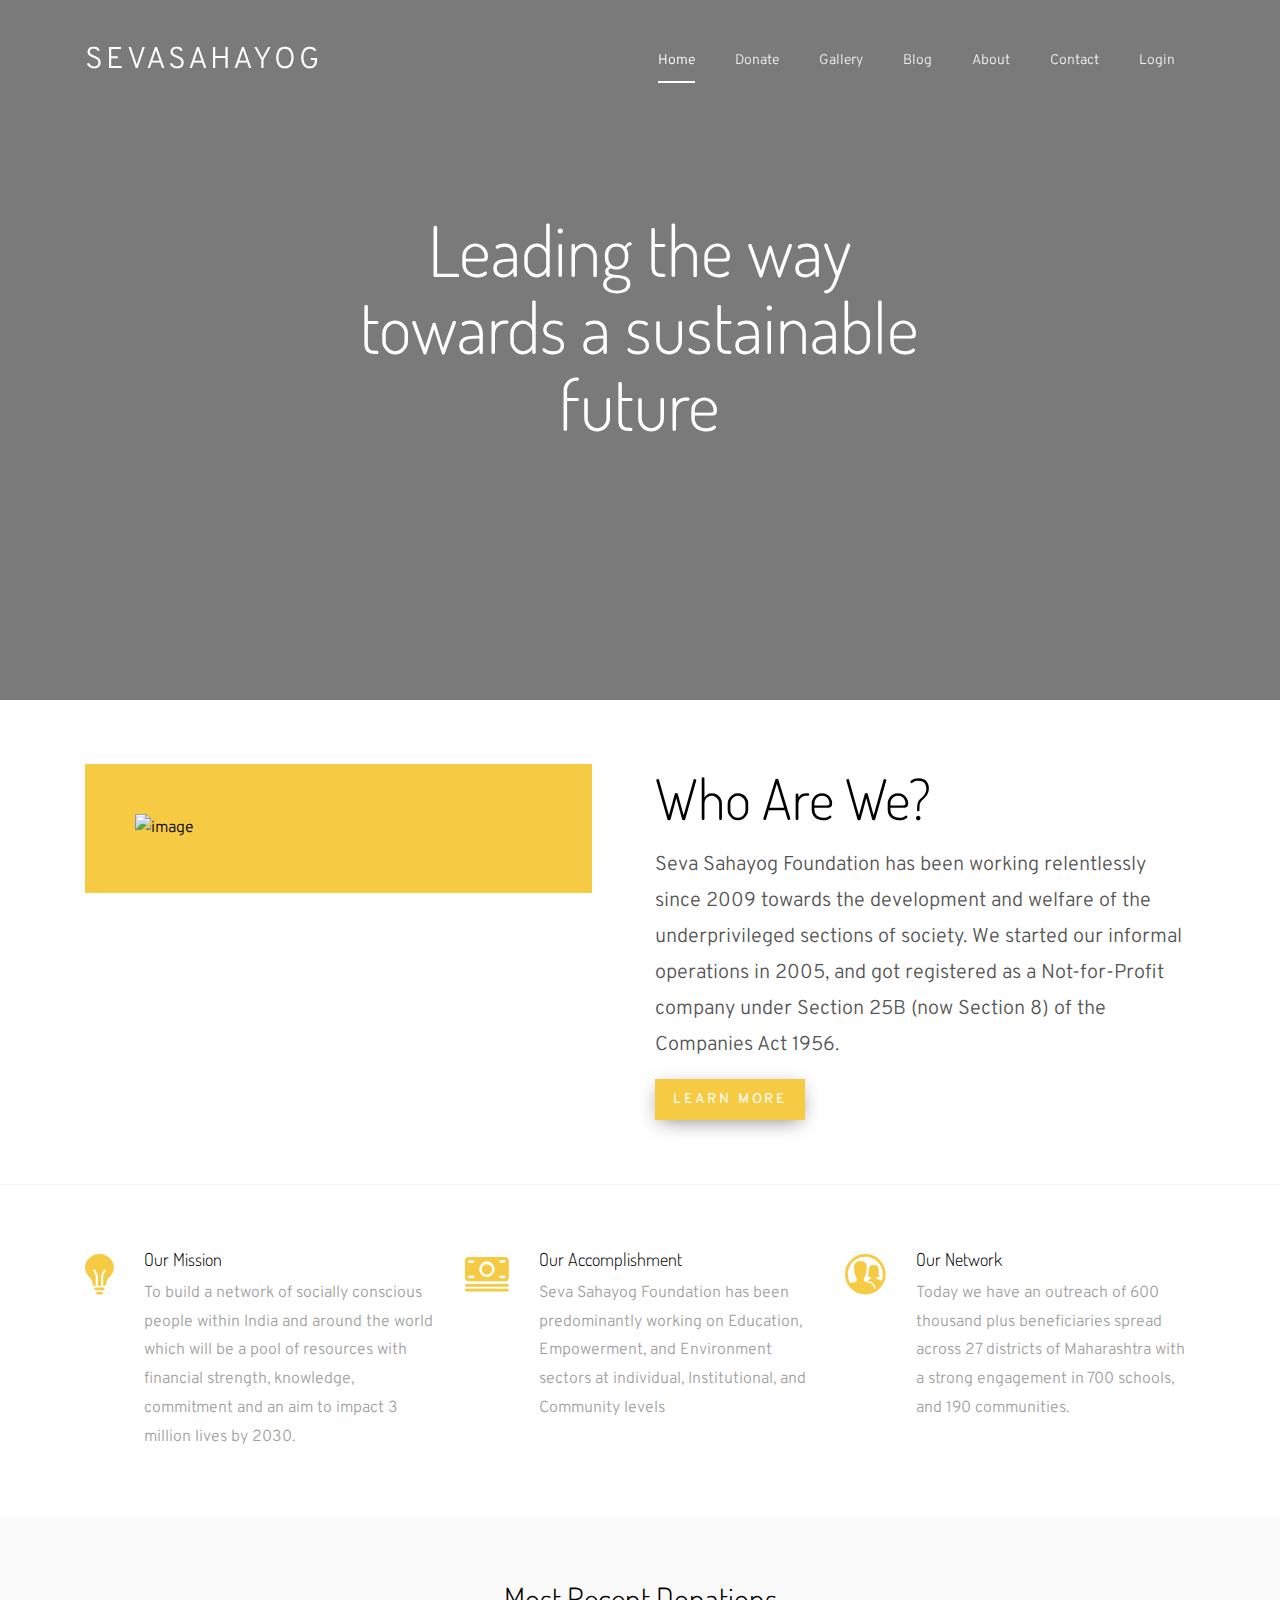
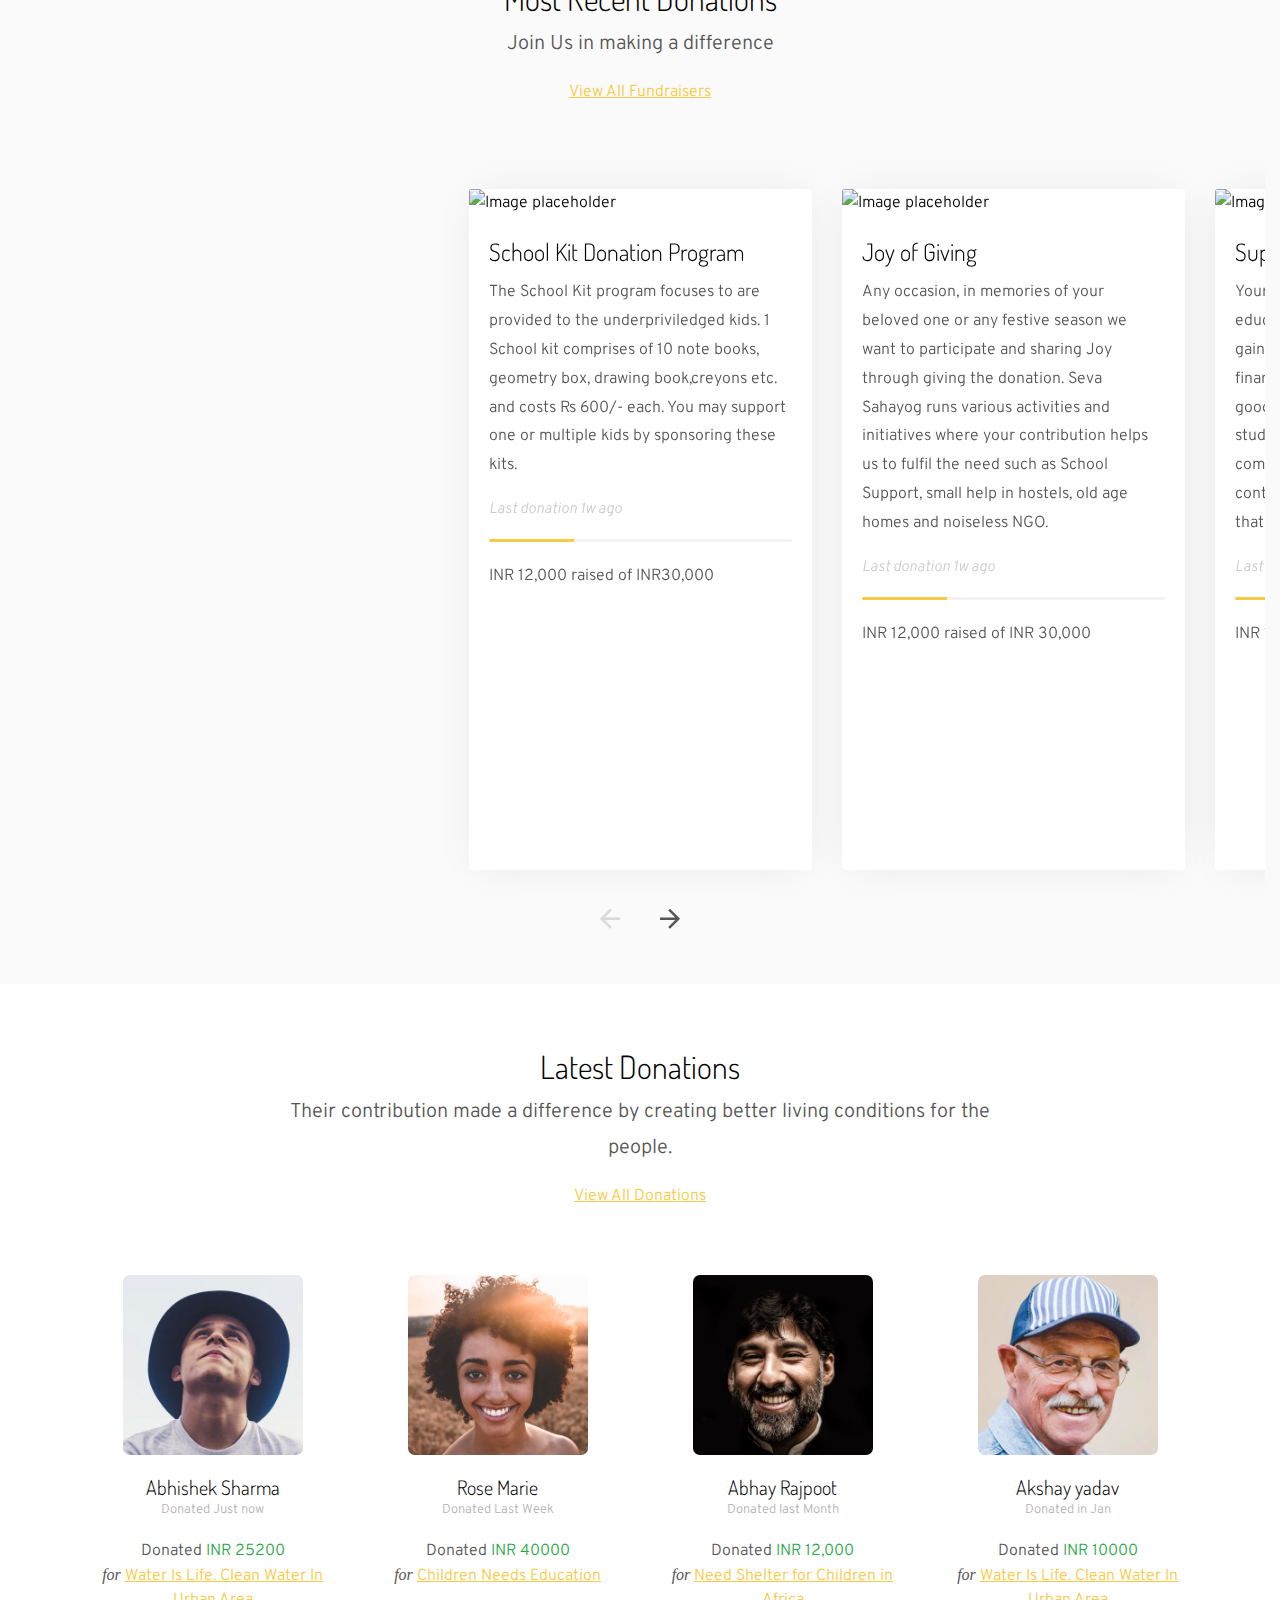
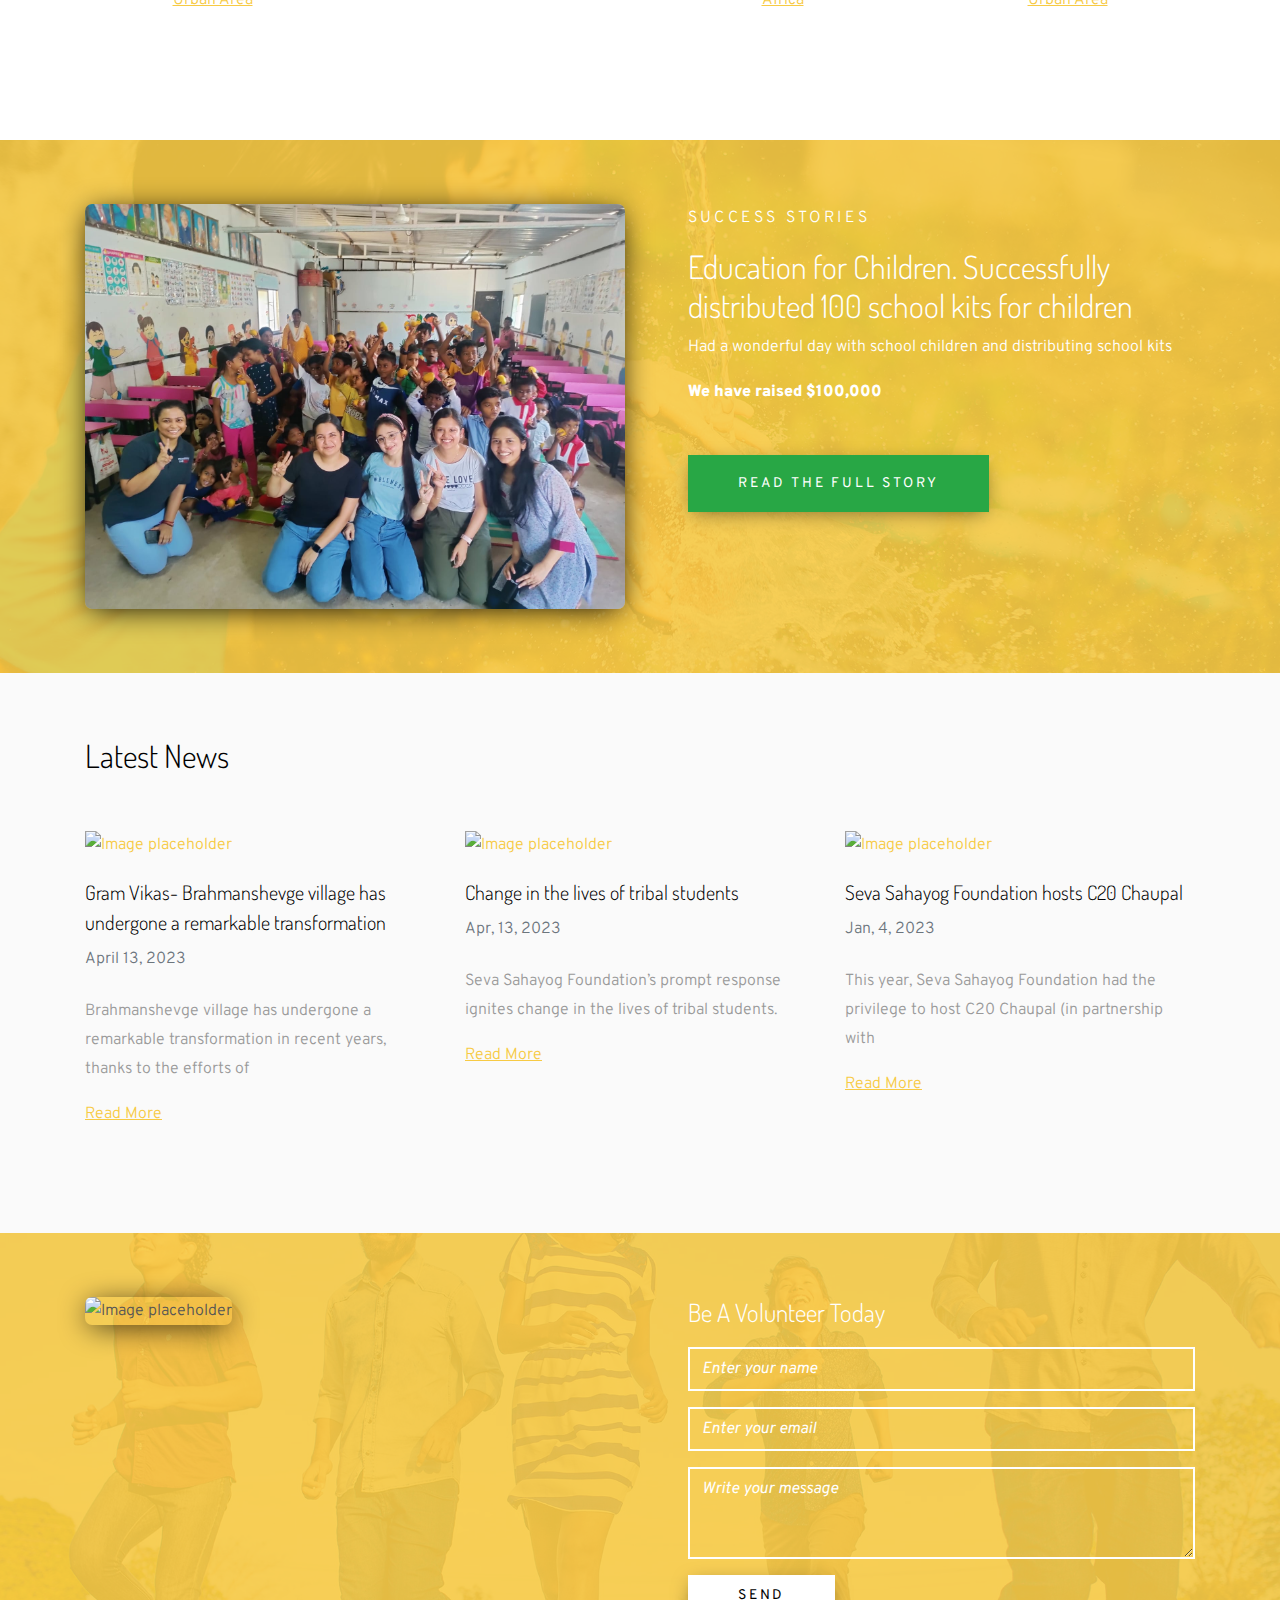
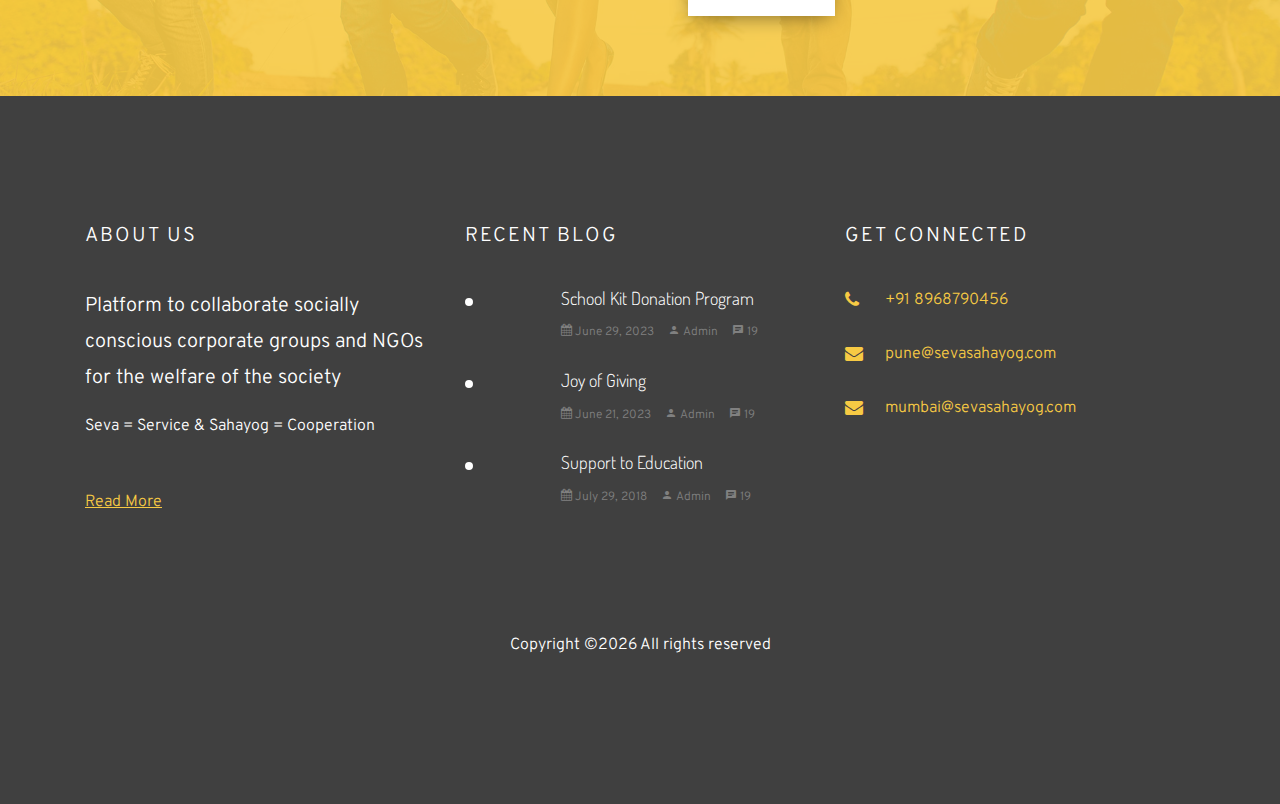
==== commit 1614a325: "Updated code for frontend" ====
--- a/givehope-master/index.html
+++ b/givehope-master/index.html
@@ -126,8 +126,8 @@
     <div class="container">
       <div class="row mb-3 justify-content-center">
         <div class="col-md-8 text-center">
-          <h2>Latest Fundraisers</h2>
-          <p class="lead">Some quick example text to build on the card title and make up the bulk of the card's content.</p>
+          <h2>Most Recent Donations</h2>
+          <p class="lead">Join Us in making a difference</p>
           <p><a href="#" class="link-underline">View All Fundraisers</a></p>
         </div>
       </div>
@@ -141,47 +141,47 @@
           <div class="nonloop-block-11 owl-carousel">
 
             <div class="card fundraise-item">
-              <a href="#"><img class="card-img-top" src="images/img_1.jpg" alt="Image placeholder"></a>
+              <a href="#"><img class="card-img-top" src="https://donations.sevasahayog.in/online_donation_form_images/School-Kit.jpg" alt="Image placeholder"></a>
               <div class="card-body">
-                <h3 class="card-title"><a href="#">Water Is Life. Clean Water In Urban Area</a></h3>
-                <p class="card-text">Some quick example text to build on the card title and make up the bulk of the card's content.</p>
+                <h3 class="card-title"><a href="#">School Kit Donation Program</a></h3>
+                <p class="card-text">The School Kit program focuses to are provided to the underpriviledged kids. 1 School kit comprises of 10 note books, geometry box, drawing book,creyons etc. and costs Rs 600/- each. You may support one or multiple kids by sponsoring these kits.</p>
                 <span class="donation-time mb-3 d-block">Last donation 1w ago</span>
                 <div class="progress custom-progress-success">
                   <div class="progress-bar bg-primary" role="progressbar" style="width: 28%" aria-valuenow="28" aria-valuemin="0" aria-valuemax="100"></div>
                 </div>
-                <span class="fund-raised d-block">$12,000 raised of $30,000</span>
+                <span class="fund-raised d-block">INR 12,000 raised of INR30,000</span>
               </div>
             </div>
 
             
             <div class="card fundraise-item">
-              <a href="#"><img class="card-img-top" src="images/img_7.jpg" alt="Image placeholder"></a>
+              <a href="#"><img class="card-img-top" src="https://donations.sevasahayog.in/online_donation_form_images/Joy%20of%20Giving.jpg" alt="Image placeholder"></a>
               <div class="card-body">
-                <h3 class="card-title"><a href="#">Need Shelter for Children in Africa</a></h3>
-                <p class="card-text">Some quick example text to build on the card title and make up the bulk of the card's content.</p>
+                <h3 class="card-title"><a href="#">Joy of Giving</a></h3>
+                <p class="card-text">Any occasion, in memories of your beloved one or any festive season we want to participate and sharing Joy through giving the donation. Seva Sahayog runs various activities and initiatives where your contribution helps us to fulfil the need such as School Support, small help in hostels, old age homes and noiseless NGO.</p>
                 <span class="donation-time mb-3 d-block">Last donation 1w ago</span>
                 <div class="progress custom-progress-success">
                   <div class="progress-bar bg-primary" role="progressbar" style="width: 28%" aria-valuenow="28" aria-valuemin="0" aria-valuemax="100"></div>
                 </div>
-                <span class="fund-raised d-block">$12,000 raised of $30,000</span>
+                <span class="fund-raised d-block">INR 12,000 raised of INR 30,000</span>
               </div>
             </div>
             
             <div class="card fundraise-item">
-              <a href="#"><img class="card-img-top" src="images/img_3.jpg" alt="Image placeholder"></a>
+              <a href="#"><img class="card-img-top" src="https://donations.sevasahayog.in/online_donation_form_images/Support%20To%20Education_v2.jpg" alt="Image placeholder"></a>
               <div class="card-body">
-                <h3 class="card-title"><a href="#">Children Needs Education</a></h3>
-                <p class="card-text">Some quick example text to build on the card title and make up the bulk of the card's content.</p>
+                <h3 class="card-title"><a href="#">Support to Education</a></h3>
+                <p class="card-text">Your contribution in completion of education of students who is struggling to gain education because they belong to financial weaker section. We will identify good attitude and positive approach students and we will be monitoring their completion of education. Your contribution will definitely help to make that student India’s Responsible citizen.</p>
                 <span class="donation-time mb-3 d-block">Last donation 1w ago</span>
                 <div class="progress custom-progress-success">
                   <div class="progress-bar bg-primary" role="progressbar" style="width: 28%" aria-valuenow="28" aria-valuemin="0" aria-valuemax="100"></div>
                 </div>
-                <span class="fund-raised d-block">$12,000 raised of $30,000</span>
-              </div>
-            </div>
-
-
-            <div class="card fundraise-item">
+                <span class="fund-raised d-block">INR 12,000 raised of INR 30,000</span>
+              </div>
+            </div>
+
+
+            <!-- <div class="card fundraise-item">
               <a href="#"><img class="card-img-top" src="images/img_4.jpg" alt="Image placeholder"></a>
               <div class="card-body">
                 <h3 class="card-title"><a href="#">Refugees Needs Food</a></h3>
@@ -190,16 +190,16 @@
                 <div class="progress custom-progress-success">
                   <div class="progress-bar bg-primary" role="progressbar" style="width: 28%" aria-valuenow="28" aria-valuemin="0" aria-valuemax="100"></div>
                 </div>
-                <span class="fund-raised d-block">$12,000 raised of $30,000</span>
-              </div>
-            </div>
+                <span class="fund-raised d-block">INR 12,000 raised of INR 30,000</span>
+              </div>
+            </div> -->
 
             
             <div class="card fundraise-item">
-              <a href="#"><img class="card-img-top" src="images/img_6.jpg" alt="Image placeholder"></a>
+              <a href="#"><img class="card-img-top" src="https://donations.sevasahayog.in/online_donation_form_images/SAAD.jpg" alt="Image placeholder"></a>
               <div class="card-body">
-                <h3 class="card-title"><a href="#">Voluteer </a></h3>
-                <p class="card-text">Some quick example text to build on the card title and make up the bulk of the card's content.</p>
+                <h3 class="card-title"><a href="#">Library Support </a></h3>
+                <p class="card-text">SAAD is Volunteer group of Engineers came together for Social Cause to emphasize and create interest about reading and exploring things to build personality in children. SAAD supports schools, NGO for Libraries.</p>
                 <span class="donation-time mb-3 d-block">Last donation 1w ago</span>
                 <div class="progress custom-progress-success">
                   <div class="progress-bar bg-primary" role="progressbar" style="width: 28%" aria-valuenow="28" aria-valuemin="0" aria-valuemax="100"></div>
@@ -209,10 +209,12 @@
             </div>
             
             <div class="card fundraise-item">
-              <a href="#"><img class="card-img-top" src="images/img_3.jpg" alt="Image placeholder"></a>
+              <a href="#"><img class="card-img-top" src="https://donations.sevasahayog.in/online_donation_form_images/Humanitarian.jpg" alt="Image placeholder"></a>
               <div class="card-body">
-                <h3 class="card-title"><a href="#">Children Needs Food</a></h3>
-                <p class="card-text">Some quick example text to build on the card title and make up the bulk of the card's content.</p>
+                <h3 class="card-title"><a href="#">Smart Schools</a></h3>
+                <p class="card-text">Humanitarians is a Volunteer group of school classmates who have come together for social causes to support Education,Women Empowerment etc.
+
+                  Our focus is on improving the school toilet conditions in rural Maharashtra. We have successfully completed two projects so far of building new toilet blocks. The first project,completed in March'22,was for a school at village Bori Bhadak near Pune. The second project,completed in November'22, was for a residential school for Deaf and Mute boys and girls at village Karhavagaj near Pune. Both projects were ably supported by The Seva Sahayog Foundation and our well wishers</p>
                 <span class="donation-time mb-3 d-block">Last donation 1w ago</span>
                 <div class="progress custom-progress-success">
                   <div class="progress-bar bg-primary" role="progressbar" style="width: 28%" aria-valuenow="28" aria-valuemin="0" aria-valuemax="100"></div>
@@ -233,7 +235,7 @@
       <div class="row mb-3 justify-content-center">
         <div class="col-md-8 text-center">
           <h2>Latest Donations</h2>
-          <p class="lead">Some quick example text to build on the card title and make up the bulk of the card's content.</p>
+          <p class="lead">Their contribution made a difference by creating better living conditions for the people.</p>
           <p class="mb-5"><a href="#" class="link-underline">View All Donations</a></p>
         </div>
       </div>
@@ -243,9 +245,9 @@
           <div class="person-donate text-center">
             <img src="images/person_1.jpg" alt="Image placeholder" class="img-fluid">
             <div class="donate-info">
-              <h2>Jorge Smith</h2>
+              <h2>Abhishek Sharma</h2>
               <span class="time d-block mb-3">Donated Just now</span>
-              <p>Donated <span class="text-success">$252</span> <br> <em>for</em> <a href="#" class="link-underline fundraise-item">Water Is Life. Clean Water In Urban Area</a></p>
+              <p>Donated <span class="text-success">INR 25200</span> <br> <em>for</em> <a href="#" class="link-underline fundraise-item">Water Is Life. Clean Water In Urban Area</a></p>
             </div>
           </div>    
         </div>
@@ -254,9 +256,9 @@
           <div class="person-donate text-center">
             <img src="images/person_2.jpg" alt="Image placeholder" class="img-fluid">
             <div class="donate-info">
-              <h2>Christine Charles</h2>
-              <span class="time d-block mb-3">Donated 1 hour ago</span>
-              <p>Donated <span class="text-success">$400</span> <br> <em>for</em> <a href="#" class="link-underline fundraise-item">Children Needs Education</a></p>
+              <h2>Rose Marie</h2>
+              <span class="time d-block mb-3">Donated Last Week</span>
+              <p>Donated <span class="text-success">INR 40000</span> <br> <em>for</em> <a href="#" class="link-underline fundraise-item">Children Needs Education</a></p>
             </div>
           </div>    
         </div>
@@ -265,9 +267,9 @@
           <div class="person-donate text-center">
             <img src="images/person_3.jpg" alt="Image placeholder" class="img-fluid">
             <div class="donate-info">
-              <h2>Albert Sluyter</h2>
-              <span class="time d-block mb-3">Donated 4 hours ago</span>
-              <p>Donated <span class="text-success">$1,200</span> <br> <em>for</em> <a href="#" class="link-underline fundraise-item">Need Shelter for Children in Africa</a></p>
+              <h2>Abhay Rajpoot</h2>
+              <span class="time d-block mb-3">Donated last Month</span>
+              <p>Donated <span class="text-success">INR 12,000</span> <br> <em>for</em> <a href="#" class="link-underline fundraise-item">Need Shelter for Children in Africa</a></p>
             </div>
           </div>    
         </div>
@@ -276,9 +278,9 @@
           <div class="person-donate text-center">
             <img src="images/person_4.jpg" alt="Image placeholder" class="img-fluid">
             <div class="donate-info">
-              <h2>Andrew Holloway</h2>
-              <span class="time d-block mb-3">Donated 9 hours ago</span>
-              <p>Donated <span class="text-success">$100</span> <br> <em>for</em> <a href="#" class="link-underline fundraise-item">Water Is Life. Clean Water In Urban Area</a></p>
+              <h2>Akshay yadav</h2>
+              <span class="time d-block mb-3">Donated in Jan</span>
+              <p>Donated <span class="text-success">INR 10000</span> <br> <em>for</em> <a href="#" class="link-underline fundraise-item">Water Is Life. Clean Water In Urban Area</a></p>
             </div>
           </div>    
         </div>
@@ -292,13 +294,13 @@
       <div class="row">
 
         <div class="col-md-6">
-          <img src="images/bg_3.jpg" alt="Image placeholder" class="img-fluid">
+          <img src="images/csr.jpeg" alt="Image placeholder" class="img-fluid">
         </div>
 
         <div class="col-md-6 pl-md-5">
           <span class="featured-text d-block mb-3">Success Stories</span>
-          <h2>Water Is Life. We Successfuly Provide Clean Water in South East Asia</h2>
-          <p class="mb-3">Far far away, behind the word mountains, far from the countries Vokalia and Consonantia, there live the blind texts.</p>
+          <h2>Education for Children. Successfully distributed 100 school kits for children</h2>
+          <p class="mb-3">Had a wonderful day with school children and distributing school kits</p>
           <span class="fund-raised d-block mb-5">We have raised $100,000</span>
 
           <p><a href="#" class="btn btn-success btn-hover-white py-3 px-5">Read The Full Story</a></p>
@@ -321,33 +323,33 @@
         <div class="col-12 col-sm-6 col-md-6 col-lg-4 mb-4 mb-lg-0">
           <div class="post-entry">
             <a href="#" class="mb-3 img-wrap">
-              <img src="images/img_4.jpg" alt="Image placeholder" class="img-fluid">
+              <img src="https://sevasahayog.org/wp-content/uploads/2023/04/IMG-20230317-WA0010.jpg" alt="Image placeholder" class="img-fluid">
             </a>
-            <h3><a href="#">Be A Volunteer Today</a></h3>
-            <span class="date mb-4 d-block text-muted">July 26, 2018</span>
-            <p>Far far away, behind the word mountains, far from the countries Vokalia and Consonantia.</p>
+            <h3><a href="#">Gram Vikas- Brahmanshevge village has undergone a remarkable transformation</a></h3>
+            <span class="date mb-4 d-block text-muted">April 13, 2023</span>
+            <p>Brahmanshevge village has undergone a remarkable transformation in recent years, thanks to the efforts of</p>
             <p><a href="#" class="link-underline">Read More</a></p>
           </div>
         </div>
         <div class="col-12 col-sm-6 col-md-6 col-lg-4 mb-4 mb-lg-0">
           <div class="post-entry">
             <a href="#" class="mb-3 img-wrap">
-              <img src="images/img_5.jpg" alt="Image placeholder" class="img-fluid">
+              <img src="https://sevasahayog.org/wp-content/uploads/2023/04/pasted-image-0-1.jpg" alt="Image placeholder" class="img-fluid">
             </a>
-            <h3><a href="#">You May Save The Life of A Child</a></h3>
-            <span class="date mb-4 d-block text-muted">July 26, 2018</span>
-            <p>Far far away, behind the word mountains, far from the countries Vokalia and Consonantia.</p>
+            <h3><a href="#">Change in the lives of tribal students</a></h3>
+            <span class="date mb-4 d-block text-muted">Apr, 13, 2023</span>
+            <p>Seva Sahayog Foundation’s prompt response ignites change in the lives of tribal students.</p>
             <p><a href="#" class="link-underline">Read More</a></p>
           </div>
         </div>
         <div class="col-12 col-sm-6 col-md-6 col-lg-4 mb-4 mb-lg-0">
           <div class="post-entry">
             <a href="#" class="mb-3 img-wrap">
-              <img src="images/img_6.jpg" alt="Image placeholder" class="img-fluid">
+              <img src="https://sevasahayog.org/wp-content/uploads/2023/01/featured.jpg" alt="Image placeholder" class="img-fluid">
             </a>
-            <h3><a href="#">Children That Needs Care</a></h3>
-            <span class="date mb-4 d-block text-muted">July 26, 2018</span>
-            <p>Far far away, behind the word mountains, far from the countries Vokalia and Consonantia.</p>
+            <h3><a href="#">Seva Sahayog Foundation hosts C20 Chaupal</a></h3>
+            <span class="date mb-4 d-block text-muted">Jan, 4, 2023</span>
+            <p>This year, Seva Sahayog Foundation had the privilege to host C20 Chaupal (in partnership with</p>
             <p><a href="#" class="link-underline">Read More</a></p>
           </div>
         </div>
@@ -361,7 +363,7 @@
       <div class="row">
 
         <div class="col-md-6 mb-5 mb-md-0">
-          <img src="images/bg_2.jpg" alt="Image placeholder" class="img-fluid">
+          <img src="https://sevasahayog.org/wp-content/uploads/2023/03/SSF-DNA-_2_.webp" alt="Image placeholder" class="img-fluid">
         </div>
 
         <div class="col-md-6 pl-md-5">
@@ -400,18 +402,46 @@
       <div class="row mb-5">
         <div class="col-md-6 col-lg-4">
           <h3 class="heading-section">About Us</h3>
-          <p class="lead">Far far away, behind the word mountains, far from the countries Vokalia and Consonantia, there live the blind texts. </p>
-          <p class="mb-5">Separated they live in Bookmarksgrove right at the coast of the Semantics, a large language ocean.</p>
-          <p><a href="#" class="link-underline">Read  More</a></p>
+          <p class="lead">Platform to collaborate socially conscious corporate groups and NGOs for the welfare of the society </p>
+          <p class="mb-5">Seva = Service & Sahayog = Cooperation</p>
+          <p><a href="about.html" class="link-underline">Read  More</a></p>
         </div>
         <div class="col-md-6 col-lg-4">
           <h3 class="heading-section">Recent Blog</h3>
           <div class="block-21 d-flex mb-4">
             <figure class="mr-3">
-              <img src="images/img_1.jpg" alt="" class="img-fluid">
+              <img src="https://donations.sevasahayog.in/online_donation_form_images/School-Kit.jpg" alt="" class="img-fluid">
             </figure>
             <div class="text">
-              <h3 class="heading"><a href="#">Water Is Life. Clean Water In Urban Area</a></h3>
+              <h3 class="heading"><a href="#">School Kit Donation Program</a></h3>
+              <div class="meta">
+                <div><a href="#"><span class="icon-calendar"></span> June 29, 2023</a></div>
+                <div><a href="#"><span class="icon-person"></span> Admin</a></div>
+                <div><a href="#"><span class="icon-chat"></span> 19</a></div>
+              </div>
+            </div>
+          </div>
+
+          <div class="block-21 d-flex mb-4">
+            <figure class="mr-3">
+              <img src="https://donations.sevasahayog.in/online_donation_form_images/Joy%20of%20Giving.jpg" alt="" class="img-fluid">
+            </figure>
+            <div class="text">
+              <h3 class="heading"><a href="#">Joy of Giving</a></h3>
+              <div class="meta">
+                <div><a href="#"><span class="icon-calendar"></span> June 21, 2023</a></div>
+                <div><a href="#"><span class="icon-person"></span> Admin</a></div>
+                <div><a href="#"><span class="icon-chat"></span> 19</a></div>
+              </div>
+            </div>
+          </div>
+
+          <div class="block-21 d-flex mb-4">
+            <figure class="mr-3">
+              <img src="https://donations.sevasahayog.in/online_donation_form_images/Support%20To%20Education_v2.jpg" alt="" class="img-fluid">
+            </figure>
+            <div class="text">
+              <h3 class="heading"><a href="#">Support to Education</a></h3>
               <div class="meta">
                 <div><a href="#"><span class="icon-calendar"></span> July 29, 2018</a></div>
                 <div><a href="#"><span class="icon-person"></span> Admin</a></div>
@@ -419,42 +449,15 @@
               </div>
             </div>
           </div>
-
-          <div class="block-21 d-flex mb-4">
-            <figure class="mr-3">
-              <img src="images/img_2.jpg" alt="" class="img-fluid">
-            </figure>
-            <div class="text">
-              <h3 class="heading"><a href="#">Life Is Short So Be Kind</a></h3>
-              <div class="meta">
-                <div><a href="#"><span class="icon-calendar"></span> July 29, 2018</a></div>
-                <div><a href="#"><span class="icon-person"></span> Admin</a></div>
-                <div><a href="#"><span class="icon-chat"></span> 19</a></div>
-              </div>
-            </div>
-          </div>
-
-          <div class="block-21 d-flex mb-4">
-            <figure class="mr-3">
-              <img src="images/img_4.jpg" alt="" class="img-fluid">
-            </figure>
-            <div class="text">
-              <h3 class="heading"><a href="#">Unfortunate Children Need Your Love</a></h3>
-              <div class="meta">
-                <div><a href="#"><span class="icon-calendar"></span> July 29, 2018</a></div>
-                <div><a href="#"><span class="icon-person"></span> Admin</a></div>
-                <div><a href="#"><span class="icon-chat"></span> 19</a></div>
-              </div>
-            </div>
-          </div>
         </div>
         <div class="col-md-6 col-lg-4">
           <div class="block-23">
             <h3 class="heading-section">Get Connected</h3>
               <ul>
-                <li><span class="icon icon-map-marker"></span><span class="text">203 Fake St. Mountain View, San Francisco, California, USA</span></li>
-                <li><a href="#"><span class="icon icon-phone"></span><span class="text">+2 392 3929 210</span></a></li>
-                <li><a href="#"><span class="icon icon-envelope"></span><span class="text">info@yourdomain.com</span></a></li>
+                <!-- <li><span class="icon icon-map-marker"></span><span class="text">203 Fake St. Mountain View, San Francisco, California, USA</span></li> -->
+                <li><a href="#"><span class="icon icon-phone"></span><span class="text">+91 8968790456</span></a></li>
+                <li><a href="#"><span class="icon icon-envelope"></span><span class="text">pune@sevasahayog.com</span></a></li>
+                <li><a href="#"><span class="icon icon-envelope"></span><span class="text">mumbai@sevasahayog.com</span></a></li>
               </ul>
             </div>
         </div>
@@ -466,7 +469,7 @@
           
             <p>
             <!-- Link back to Colorlib can't be removed. Template is licensed under CC BY 3.0. -->
-            Copyright &copy;<script>document.write(new Date().getFullYear());</script> All rights reserved | This template is made with <i class="ion-ios-heart text-danger" aria-hidden="true"></i> by <a href="https://colorlib.com" target="_blank" >Colorlib</a>
+            Copyright &copy;<script>document.write(new Date().getFullYear());</script> All rights reserved 
             <!-- Link back to Colorlib can't be removed. Template is licensed under CC BY 3.0. -->
             </p>
           
